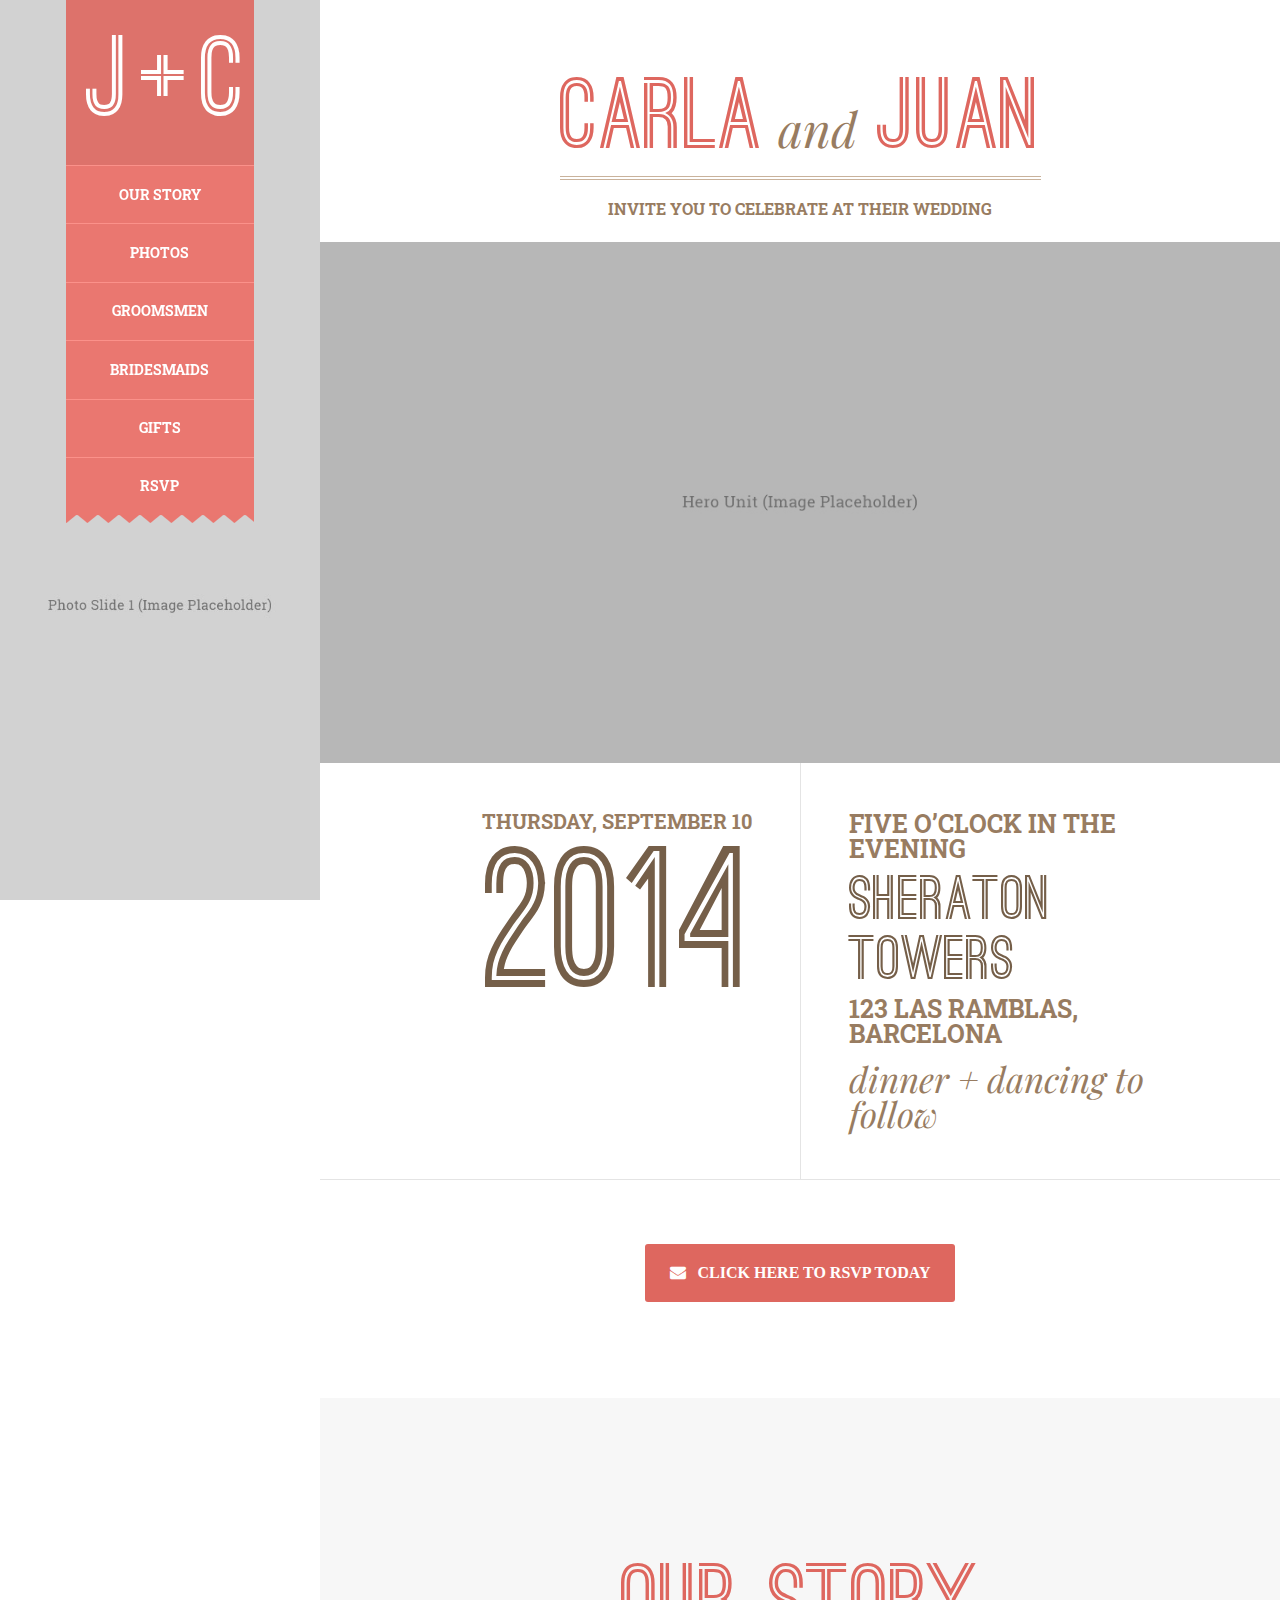
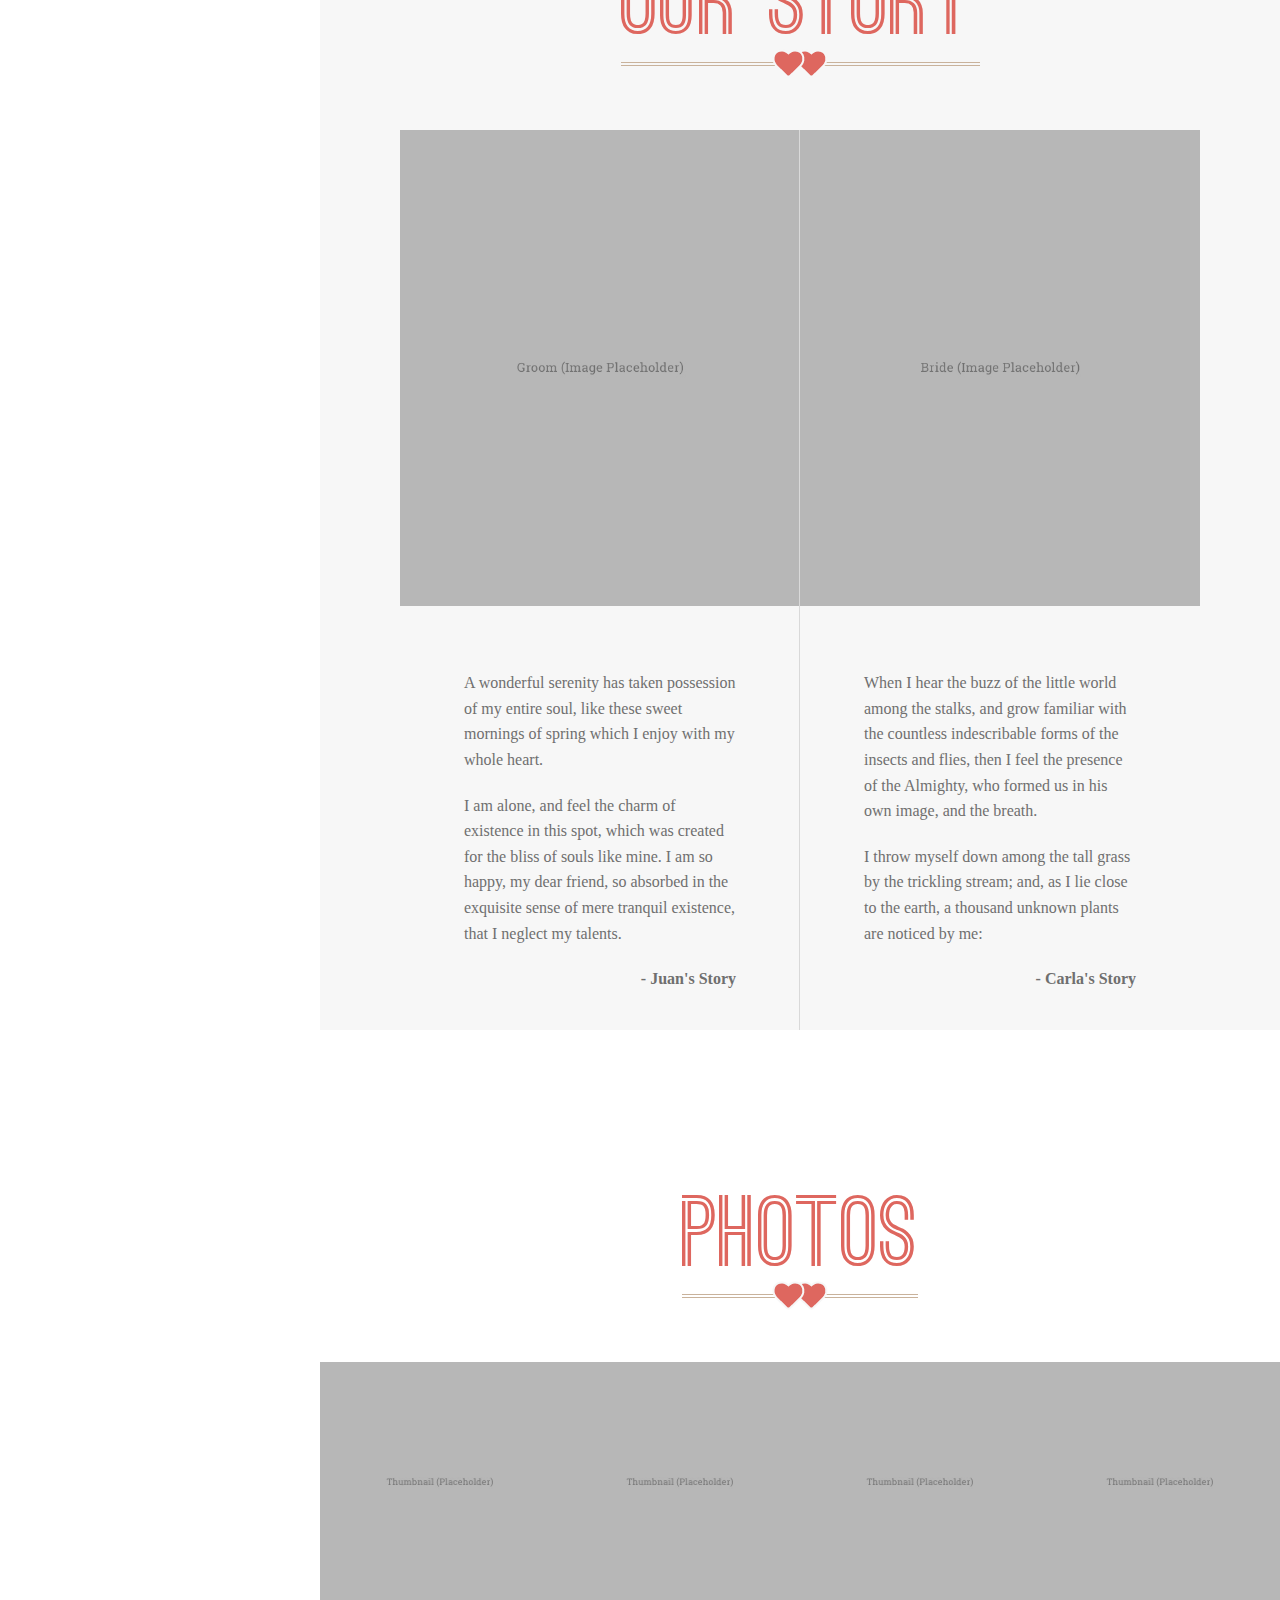
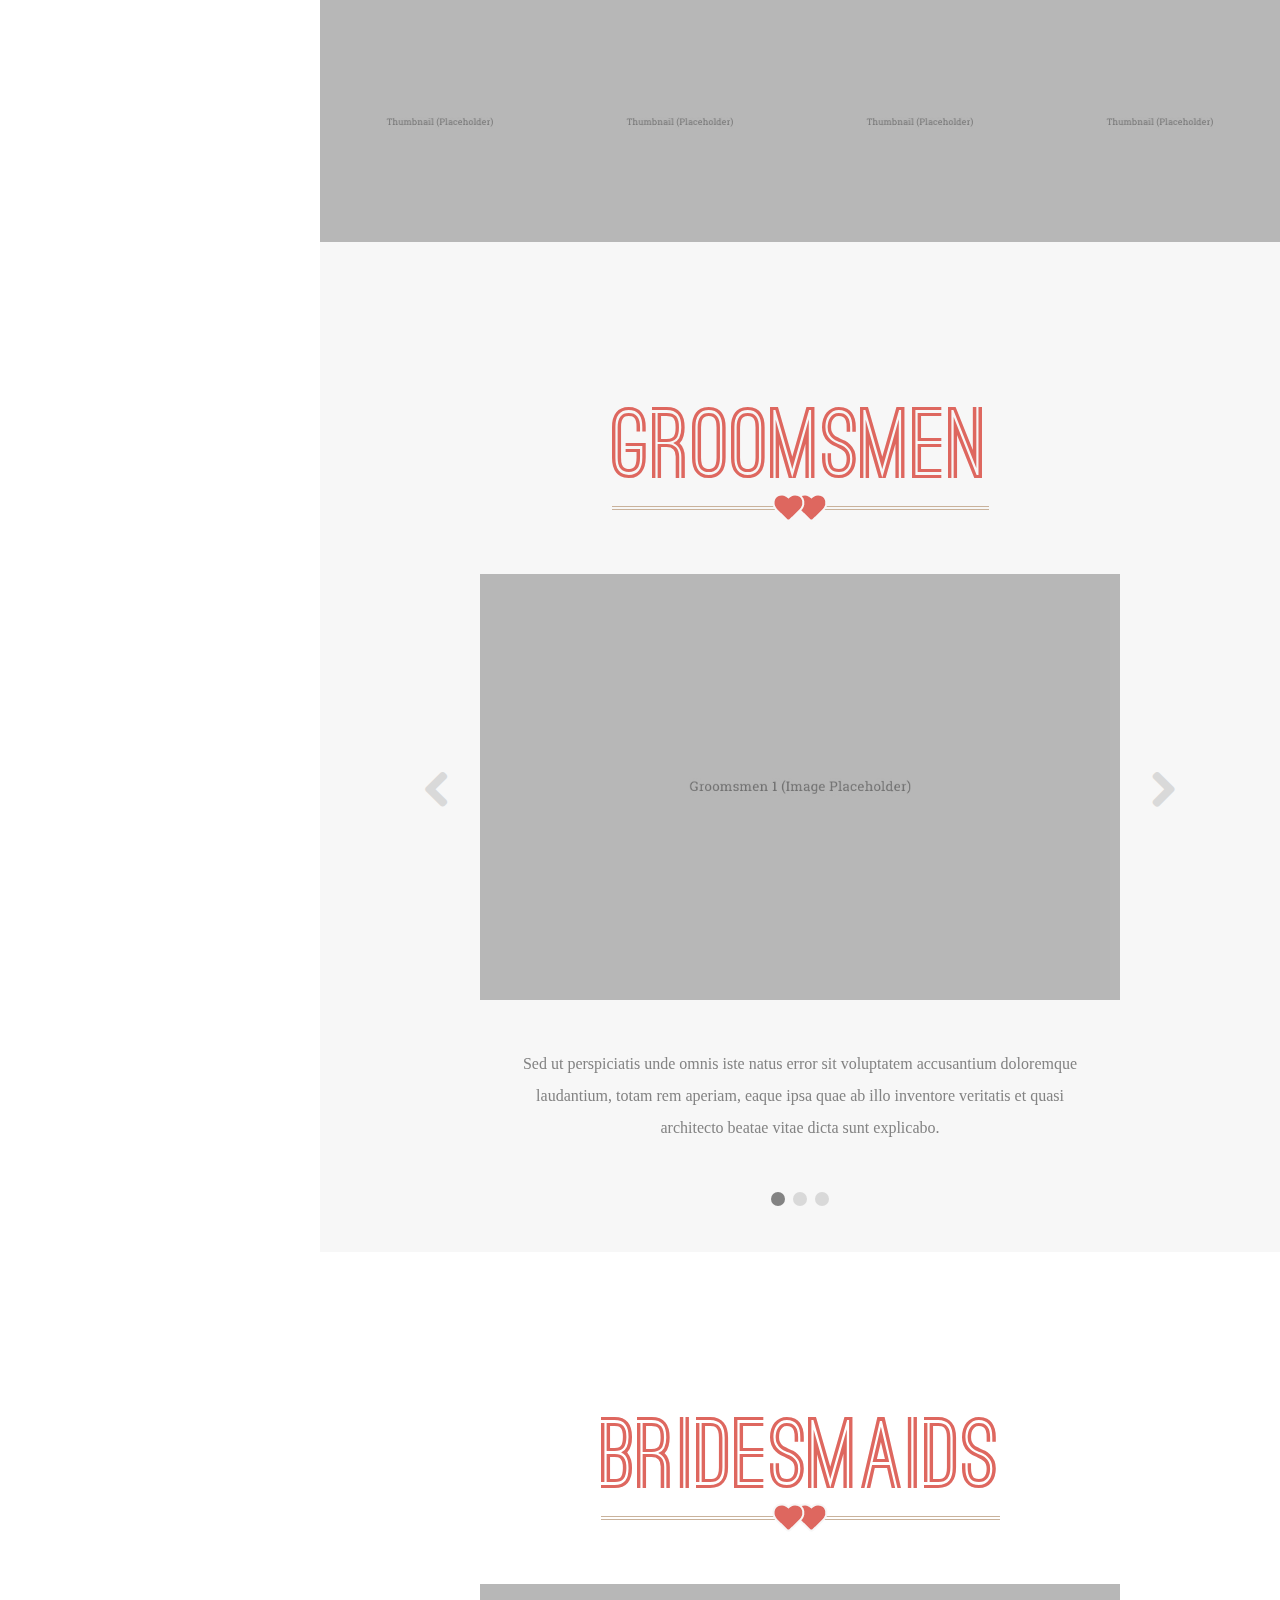
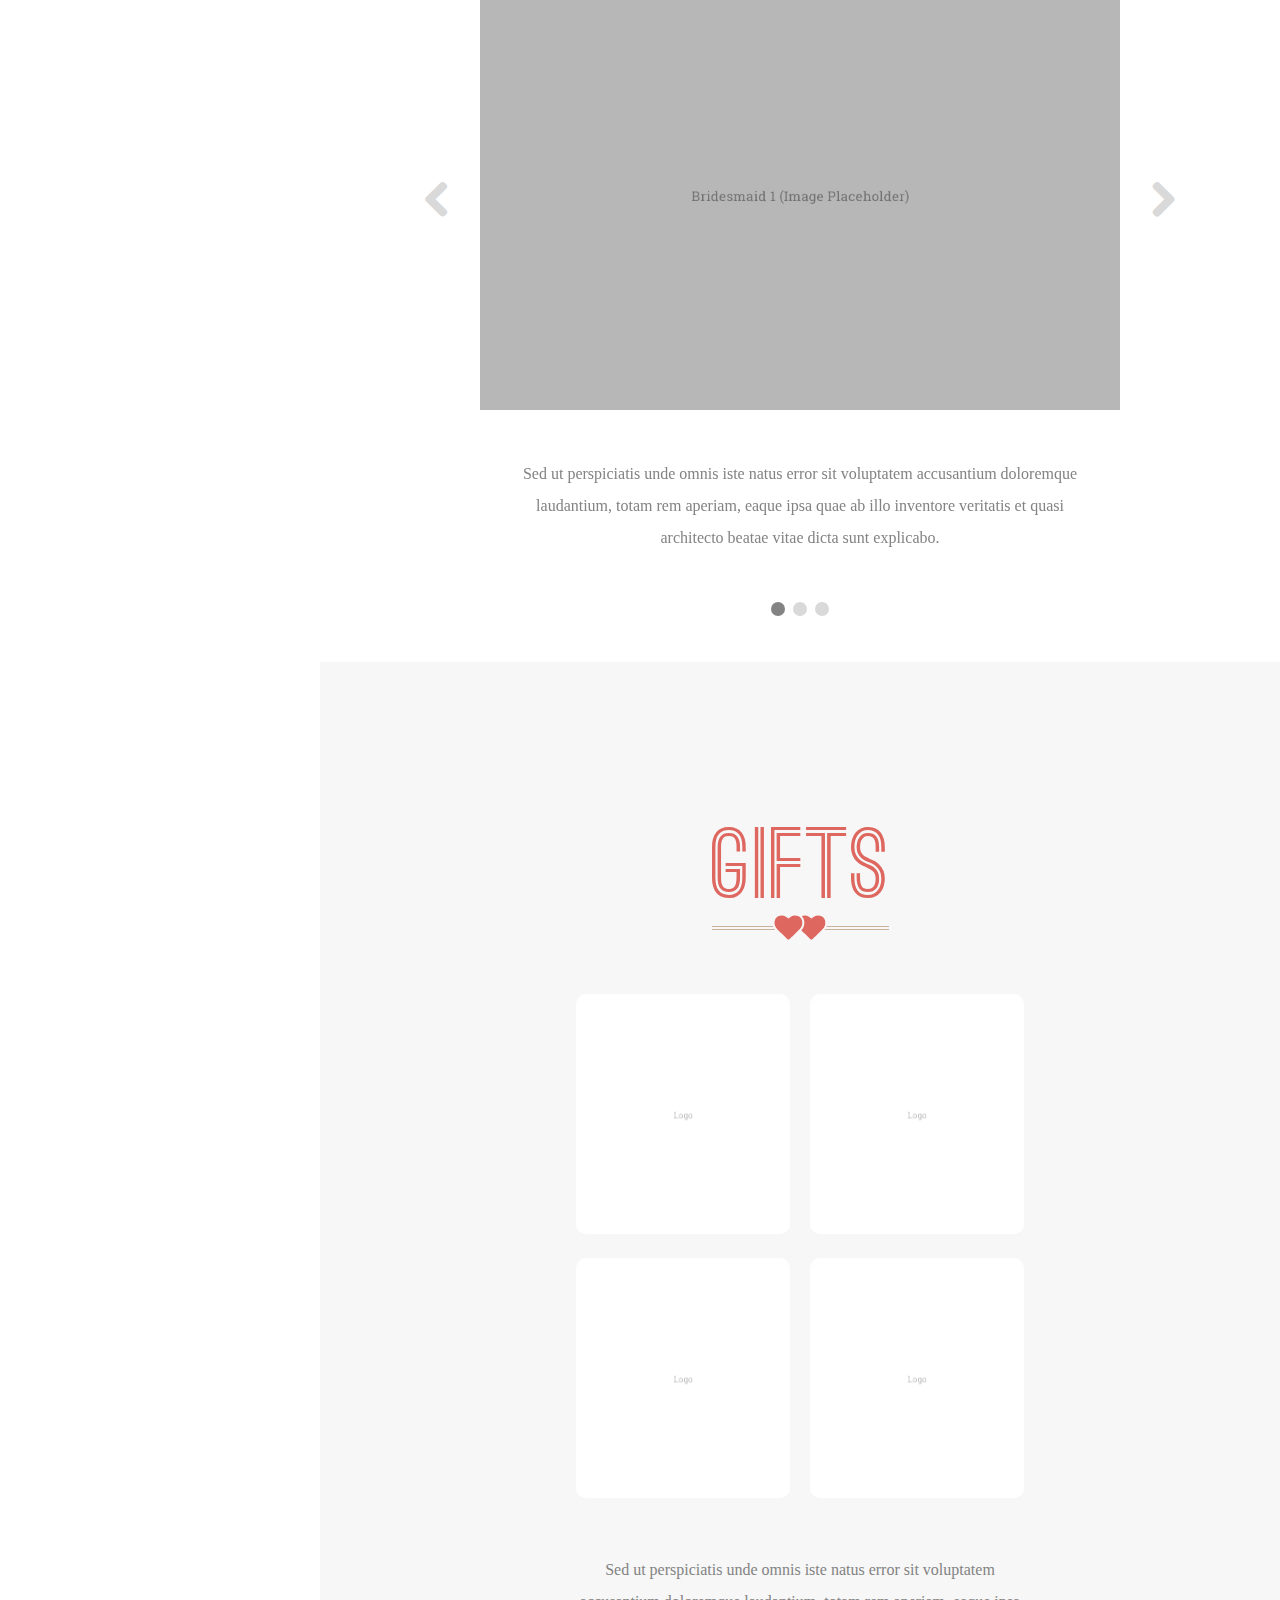
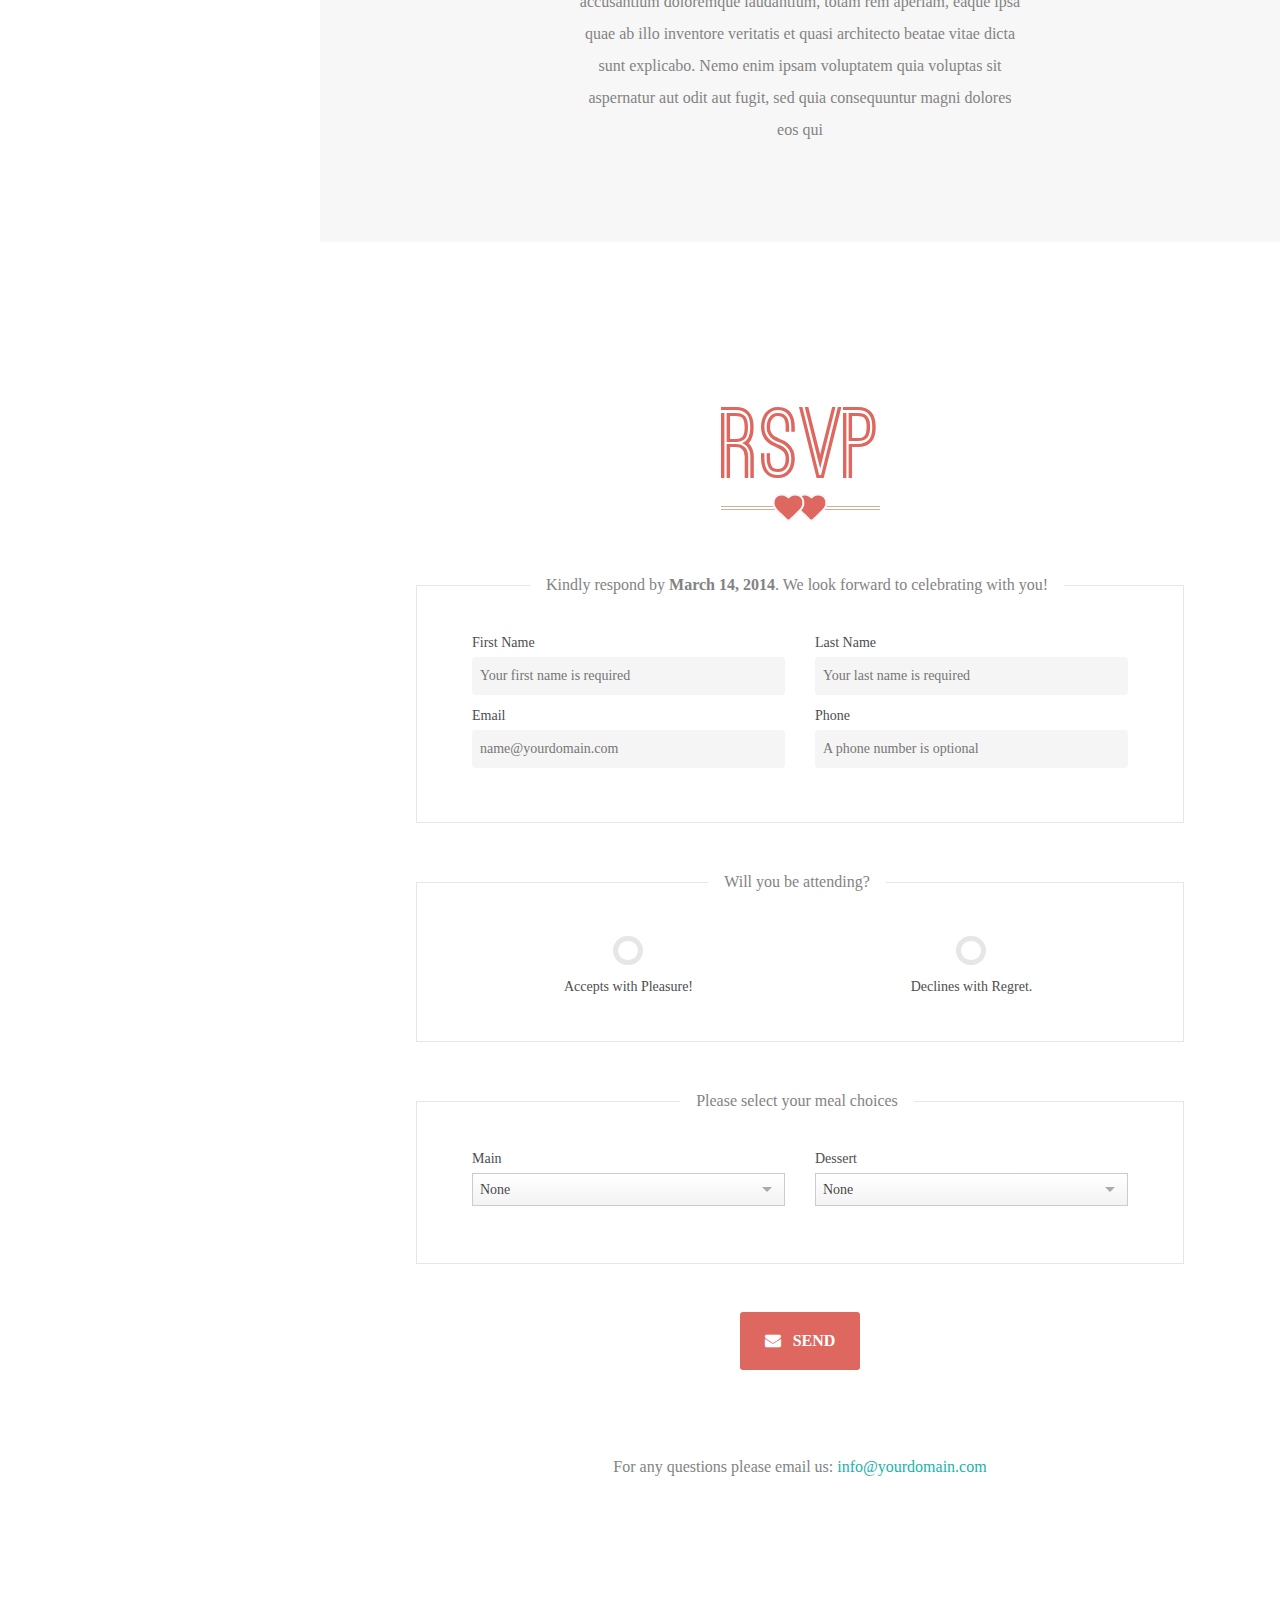
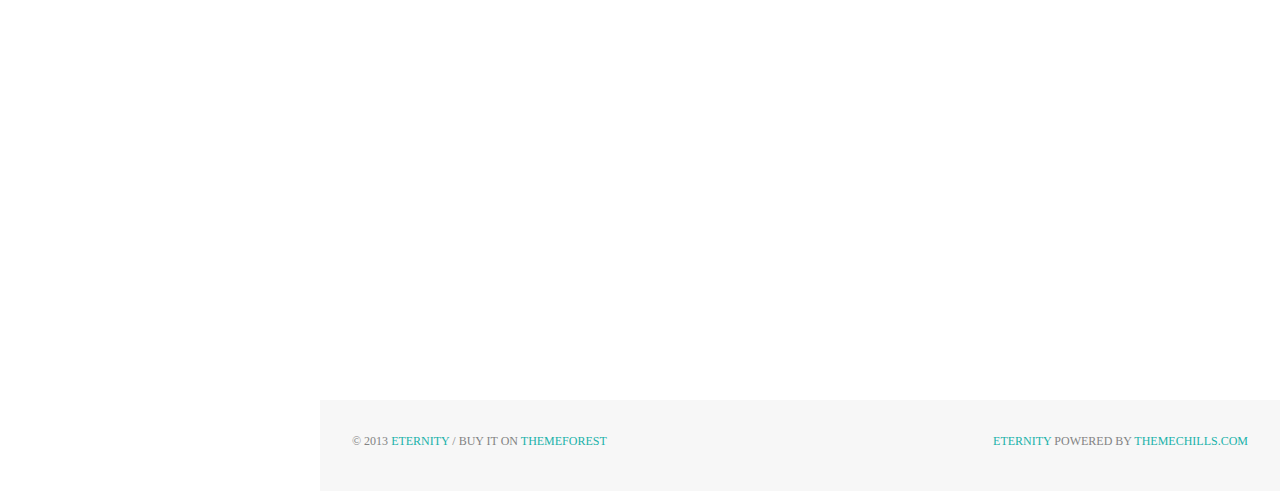
==== index.html @ 057640ac "initial commit" ====
<!DOCTYPE html>
<!--[if IE 8]><html class="no-js lt-ie9" lang="en" > <![endif]-->
<!--[if gt IE 8]><!--> <html class="no-js" lang="en" > <!--<![endif]-->

<head>
	<meta charset="utf-8" />
	<meta name="viewport" content="width=device-width, initial-scale=1.0" />
	<title>Eternity - Responsive Wedding Template</title>
	<meta name="description" content="Eternity is a responsive landing page built with the brand new, mobile first, Foundation 4 Framework." />  
	<!--[if lt IE 9]>
		<link rel="stylesheet" href="css/ie8.css" />
		<script src="js/vendor/custom.modernizr.js"></script> 
	<![endif]-->
	<link rel="stylesheet" href="http://fonts.googleapis.com/css?family=Roboto+Slab:400,700">
	<link rel="stylesheet" href="http://fonts.googleapis.com/css?family=Playfair+Display:400,400italic">
	<link rel="stylesheet" href="css/normalize.min.css" />
	<link rel="stylesheet" href="css/foundation.min.css" />  	
	<link rel="stylesheet" href="css/flexslider.css" />
	<link rel="stylesheet" href="css/style.css" />
	<link rel="stylesheet" href="css/media-queries.css" />  	
	<!-- Icons Font Are Awesome -->
	<link rel="stylesheet" href="css/font-awesome.min.css" />

	<!-- Fav and touch icons -->
	<link rel="apple-touch-icon-precomposed" sizes="144x144" href="img/apple-touch-icon-144-precomposed.png">
	<link rel="apple-touch-icon-precomposed" sizes="114x114" href="img/apple-touch-icon-114-precomposed.png">
	<link rel="apple-touch-icon-precomposed" sizes="72x72" href="img/apple-touch-icon-72-precomposed.png">
	<link rel="apple-touch-icon-precomposed" href="img/apple-touch-icon-57-precomposed.png">
	<link rel="shortcut icon" href="img/favicon.ico">
</head>
<body>

	<!-- START Navigation for mobile devices -->
	<nav class="top-bar show-for-large-down nav">
		<ul class="title-area">
			<li class="name">Navigate to...</li>
			<li class="toggle-topbar menu-icon"><a href="#"><span></span></a></li>
		</ul>

		<section class="top-bar-section">
			<ul>
				<li><a href="#section-0"><i class="fa fa-arrow-up"></i></a></li>
				<li><a href="#section-1">Our Story</a></li>
				<li><a href="#section-2">Photos</a></li>
				<li><a href="#section-3">Groomsmen</a></li>
				<li><a href="#section-4">Bridesmaids</a></li>
				<li><a href="#section-5">Gifts</a></li>
				<li><a href="#section-6">Rsvp</a></li>			
			</ul>
		</section>
	</nav><!-- END Navigation for mobile devices -->

	<div class="row collapse">
		<aside class="large-3 columns hide-for-medium-down">	
			<div class="side-nav-container nav">
				<div class="shadow"></div>	
				<h1 class="logo"><a href="#section-0">J + C</a></h1>							
				<nav class="hide-for-large-down">
					<ul class="side-nav primary-nav">
						<li><a href="#section-1">Our Story</a></li>
						<li><a href="#section-2">Photos</a></li>
						<li><a href="#section-3">Groomsmen</a></li>
						<li><a href="#section-4">Bridesmaids</a></li>
						<li><a href="#section-5">Gifts</a></li>
						<li><a href="#section-6">Rsvp</a></li>	
					</ul>
				</nav>
				<span class="ribbon"></span>
			</div><!-- END .nav-container .shadow -->					
		</aside>

		<div id="main" class="large-9 columns">
			<div id="section-0">				
				<header>				
					<h2 class="section-title">
						<span>Carla</span> <em>and</em> <span>Juan</span>
					</h2>
				</header>
				<p class="subline">Invite You to Celebrate At their Wedding</p>
				<img src="img/hero-unit.jpg" alt="Placeholder" class="hero-unit fade-in" />
				<div class="row divider date-section">
					<div class="large-6 small-12 columns">
						<div class="date-container col-1">
							<span class="day-date">Thursday, September 10</span>
							<span class="day-year accent">2014</span>
						</div>
					</div>
					<div class="large-6 small-12 columns">
						<div class="date-container col-2">
							<span class="day-time">Five O’Clock in the evening</span>
							<span class="day-location accent">Sheraton Towers</span>
							<span class="day-address">123 Las Ramblas, Barcelona</span>
							<span class="day-meta">dinner + dancing to follow</span>
						</div>
					</div>
				</div><!-- END .row -->
			</div><!-- END #section-0 -->
			
			<div class="callout">
				<a href="#section-6" class="button radius js-scroll">
					<i class="fa fa-envelope"></i> <span class="btn-label">Click here to RSVP today</span>
				</a>
			</div><!-- END .callout -->

			<div id="section-1" class="section-odd row">
				<div class="section-title-container">				
					<h2 class="section-title">Our Story</h2>
					<span class="hearts"></span>
				</div>
				<div class="small-12 large-10 large-centered columns">	 						    	    
					<div class="row">
						<div class="small-12 large-6 columns section-bride">
							<img src="img/groom.jpg" alt="Bride"/>
							<blockquote class="caption-1">
								<p>
									A wonderful serenity has taken possession of my entire soul, like these sweet mornings of spring which I enjoy with my whole heart.
								</p>
								<p>
									I am alone, and feel the charm of existence in this spot, which was created for the bliss of souls like mine. I am so happy, my dear friend, so absorbed in the exquisite sense of mere tranquil existence, that I neglect my talents.
								</p>
								<strong class="right">- Juan's Story</strong>
							</blockquote>
						</div>
						<div class="small-12 large-6 columns section-groom">
							<img src="img/bride.jpg" alt="Groom" />
							<blockquote class="caption-2">
								<p>
									When I hear the buzz of the little world among the stalks, and grow familiar with the countless indescribable forms of the insects and flies, then I feel the presence of the Almighty, who formed us in his own image, and the breath.
								</p>
								<p>
									I throw myself down among the tall grass by the trickling stream; and, as I lie close to the earth, a thousand unknown plants are noticed by me: 
								</p>
								<strong class="right">- Carla's Story</strong>
							</blockquote>
						</div>
					</div><!-- END .row -->
				</div><!-- END .small-12  -->		    
			</div><!-- END #section-1 -->

			<div id="section-2" class="row">	   			
				<div class="section-title-container">				
					<h2 class="section-title">Photos</h2>
					<span class="hearts"></span>
				</div>
				<div class="small-12 columns">
					<ul class="clearing-thumbs" data-clearing>
						<li>
							<a href="img/photo-1.jpg">
								<img src="img/photo-1.jpg" alt="Engagement" />
								<span class="overlay-label">Engagement</span>
							</a>
						</li>
						<li>
							<a href="img/photo-2.jpg">
								<img src="img/photo-2.jpg" alt="The Dress" />
								<span class="overlay-label">The Dress</span>
							</a>
						</li>
						<li>
							<a href="img/photo-3.jpg">
								<img src="img/photo-3.jpg" alt="The Ceremony" />
								<span class="overlay-label">The Ceremony</span>
							</a>
						</li>
						<li>
							<a href="img/photo-4-panoramic.jpg">
								<img src="img/photo-4.jpg" alt="Our Reception" />
								<span class="overlay-label">Our Reception</span>
							</a>
						</li>
						<li>
							<a href="img/photo-5.jpg">
								<img src="img/photo-5.jpg" alt="Cutting the Cake" />
								<span class="overlay-label">Cutting the Cake</span>
							</a>
						</li>
						<li>
							<a href="img/photo-6.jpg">
								<img src="img/photo-6.jpg" alt="Bouquet" />
								<span class="overlay-label">Bouquet</span>
							</a>
						</li>
						<li>
							<a href="img/photo-7.jpg">
								<img src="img/photo-7.jpg" alt="Beach Kiss" />
								<span class="overlay-label">Beach Kiss</span>
							</a>
						</li>
						<li>
							<a href="img/photo-8.jpg">
								<img src="img/photo-8.jpg" alt="Memories" />
								<span class="overlay-label">Memories</span>
							</a>
						</li>
					</ul>
				</div>        	
			</div><!-- END #section-2 -->

			<div id="section-3" class="section-odd">
				<div class="row">
					<div class="section-title-container">				
						<h2 class="section-title">Groomsmen</h2>
						<span class="hearts"></span>
					</div>
					<div class="small-11 small-centered large-8 large-centered columns">			
						<div class="flexslider">
							<ul class="slides">
								<li>
									<img src="img/groomsmen-1.jpg" alt="Placeholder" />
									<p class="flex-caption">
										Sed ut perspiciatis unde omnis iste natus error sit voluptatem accusantium doloremque laudantium, totam rem aperiam, eaque ipsa quae ab illo inventore veritatis et quasi architecto beatae vitae dicta sunt explicabo.
									</p>
								</li>
								<li>
									<img src="img/groomsmen-2.jpg" alt="Placeholder" />
									<p class="flex-caption">
										Sed ut perspiciatis unde omnis iste natus error sit voluptatem accusantium doloremque laudantium, totam rem aperiam, eaque ipsa quae ab illo inventore veritatis et quasi architecto beatae vitae dicta sunt explicabo.
									</p>
								</li>
								<li>
									<img src="img/groomsmen-3.jpg" alt="Placeholder" />
									<p class="flex-caption">
										Sed ut perspiciatis unde omnis iste natus error sit voluptatem accusantium doloremque laudantium, totam rem aperiam, eaque ipsa quae ab illo inventore veritatis et quasi architecto beatae vitae dicta sunt explicabo.
									</p>
								</li>
							</ul>
						</div><!-- END .flexslider -->
					</div><!-- END .small-11 -->
				</div><!-- END .row -->
			</div><!-- END #section-3 -->

			<div id="section-4">
				<div class="row">				
					<div class="section-title-container">				
						<h2 class="section-title">Bridesmaids</h2>
						<span class="hearts"></span>
					</div>
					<div class="small-11 small-centered large-8 large-centered columns">			
						<div class="flexslider">
							<ul class="slides">
								<li>
									<img src="img/bridesmaid-1.jpg" alt="Placeholder" />
									<p class="flex-caption">
										Sed ut perspiciatis unde omnis iste natus error sit voluptatem accusantium doloremque laudantium, totam rem aperiam, eaque ipsa quae ab illo inventore veritatis et quasi architecto beatae vitae dicta sunt explicabo.
									</p>
								</li>
								<li>
									<img src="img/bridesmaid-2.jpg" alt="Placeholder" />
									<p class="flex-caption">
										Sed ut perspiciatis unde omnis iste natus error sit voluptatem accusantium doloremque laudantium, totam rem aperiam, eaque ipsa quae ab illo inventore veritatis et quasi architecto beatae vitae dicta sunt explicabo.
									</p>
								</li>
								<li>
									<img src="img/bridesmaid-3.jpg" alt="Placeholder" />
									<p class="flex-caption">
										Sed ut perspiciatis unde omnis iste natus error sit voluptatem accusantium doloremque laudantium, totam rem aperiam, eaque ipsa quae ab illo inventore veritatis et quasi architecto beatae vitae dicta sunt explicabo.
									</p>
								</li>
							</ul>
						</div><!-- END .flexslider -->
					</div><!-- END .small-11 -->
				</div><!-- END .row -->					
			</div><!-- END #section-4 -->

			<div id="section-5" class="section-odd">				
				<div class="section-title-container">				
					<h2 class="section-title">Gifts</h2>
					<span class="hearts"></span>
				</div>
				<div class="small-12 large-6 large-centered columns wrapper">				
					<ul class="small-block-grid-1 large-block-grid-2 block-grid">
						<li>
							<a href="#" class="block-logo">
								<img src="img/logo-1.png" alt="Logo" />
							</a>
						</li>
						<li>
							<a href="#" class="block-logo">
								<img src="img/logo-2.png" alt="Logo" />
							</a>
						</li>					  
						<li>
							<a href="#" class="block-logo">
								<img src="img/logo-3.png" alt="Logo" />
							</a>
						</li>					  
						<li>
							<a href="#" class="block-logo">
								<img src="img/logo-4.png" alt="Logo" />
							</a>
						</li>					
					</ul>
					<p class="content-block">
						Sed ut perspiciatis unde omnis iste natus error sit voluptatem accusantium doloremque laudantium, totam rem aperiam, eaque ipsa quae ab illo inventore veritatis et quasi architecto beatae vitae dicta sunt explicabo. Nemo enim ipsam voluptatem quia voluptas sit aspernatur aut odit aut fugit, sed quia consequuntur magni dolores eos qui
					</p><!-- END .content-block -->
				</div>
			</div><!-- END #section-5 -->

			<div id="section-6" class="js-form">			    
				<div class="section-title-container">				
					<h2 class="section-title">Rsvp</h2>
					<span class="hearts"></span>
				</div>
				<div class="small-12 large-10 large-centered columns">
					<form data-abide method="POST" action="#" class="rsvp-form custom" id="js-form">			
						<fieldset class="rsvp-details">
							<!-- Displays a global alert if required fields are missing -->
							<div class="js-display"></div>
							<legend>
								Kindly respond by <strong>March 14, 2014</strong>. We look forward to celebrating with you!
							</legend>
							<div class="row">
								<div class="large-6 columns">
									<label for="firstname">First Name</label>
									<input type="text" class="input-field" id="firstname" name="firstname" value="" placeholder="Your first name is required" required>
									<small class="error">First Name is required.</small>
								</div>
								<div class="large-6 columns">
									<label for="lastname">Last Name</label>
									<input type="text" class="input-field" id="lastname" name="lastname" value="" placeholder="Your last name is required" required>
									<small class="error">Last Name is required.</small>
								</div>
							</div>
							<div class="row">
								<div class="large-6 columns">
									<label for="email">Email</label>
									<input type="email" class="input-field" id="email" name="email" value="" placeholder="name@yourdomain.com" required>
									<small class="error">Valid Email is required.</small>
								</div>
								<div class="large-6 columns">
									<label for="phone">Phone</label>
									<input type="tel" class="input-field" id="phone" name="phone" value="" placeholder="A phone number is optional">
								</div>
							</div>							
						</fieldset>
						<fieldset class="rsvp-attendance">
							<legend>Will you be attending?</legend>
							<div class="large-6 columns">
								<label for="radio1">
									<input name="radio" type="radio" id="radio1" style="display:none;" value="Accepts with Pleasure!" required>
									<span class="custom radio accept"></span>
									<span class="radio-label">Accepts with Pleasure!</span>
								</label>
							</div>
							<div class="large-6 columns">
								<label for="radio2">
									<input name="radio" type="radio" id="radio2" style="display:none;" value="Declines with Regret." required>
									<span class="custom radio decline"></span>
									<span class="radio-label">Declines with Regret.</span>
								</label>
							</div>
						</fieldset>
						<fieldset class="rsvp-meal-choice">
							<legend>
								Please select your meal choices
							</legend>
							<div class="row">
							    <div class="large-6 columns">
							      <label for="main-course">Main</label>
							      <select id="main-course" name="main-course">
							        <option selected>None</option>
							        <option>Chicken</option>
							        <option>Beef</option>
							        <option>Vegetarian</option>
							      </select>
							    </div>
							    <div class="large-6 columns">
							      <label for="dessert">Dessert</label>
							      <select id="dessert" name="dessert">
							        <option selected>None</option>
							        <option>Chocolate Cake</option>
							        <option>Lemon Cheesecake</option>
							        <option>Key Lime Pie</option>
							      </select>
							    </div>
						    </div>				
						</fieldset>		
						<button type="submit" class="button radius" id="js-submit-btn">
							<i class="fa fa-envelope"></i> 
							<span class="btn-label">Send</span>
						</button>
					</form>
					<p>
						For any questions please email us:
						<a href="mailto:info@yourdomain.com" title="E-mail Us">
							info@yourdomain.com
						</a>
					</p>
				</div><!-- END .large-8 -->
				<div id="map-canvas" style="width:100%; height:500px;"></div>	
			</div><!-- END .row -->
			<footer class="section-odd"> 
				<p class="copyright small-12 large-6 columns">
					© 2013 <a href="http://demo.themechills.com/eternity">Eternity </a> / Buy it on 
					<a href="http://themeforest.net/user/nimbleo/portfolio?ref=nimbleo">ThemeForest</a>
				</p>
				<p class="credit small-12 large-6 columns">
					<a href="http://demo.themechills.com/eternity">Eternity</a> powered by 
					<a href="http://themechills.com/">ThemeChills.com</a></p>
				</footer><!--END footer-->	
			</div><!--END main-->
		</div><!--END .row-->

		<script src="js/vendor/jquery.min.js"></script>
		<script src="https://maps.googleapis.com/maps/api/js?v=3.exp&sensor=false"></script>
		<script src="js/foundation.min.js"></script>
		<script src="js/foundation/foundation.abide.js"></script>
		<script src="js/vendor/jquery.backstretch.min.js"></script>
		<script src="js/vendor/jquery.scrollTo-1.4.3-min.js"></script>
		<script src="js/vendor/jquery.nav.min.js"></script>
		<script src="js/vendor/jquery.flexslider.js"></script>
		<script src="js/custom.js"></script>

		<script>
			$(document).foundation();
		</script>
		
	</body>
</html>
---- css/ie8.css ----
/* Fixing Up Good Ol'IE ---------------------- */

/*==== The Sidebar Elements ====*/

.lt-ie9 .logo {
	margin: 0;
	padding: 0;
}
.lt-ie9 aside {
	width: 20%;
	position: fixed!important;
	left:0;
	top:0;
	height: 100%;
	display: block!important;
}
.lt-ie9 aside nav {
	display: block!important;
}
.lt-ie9 .bg-cover { 
   background:transparent;
   filter:progid:DXImageTransform.Microsoft.gradient(startColorstr=#80000000,endColorstr=#80000000); 
   zoom: 1;
   height: 100%;
}

/*==== Primary Content Area ====*/

.lt-ie9 #main {
	width: 80%;
	float:right;
}
.lt-ie9 .carousel li {
	margin-bottom:1em;
	margin-right:1em;
} 
.lt-ie9 .top-bar {
	display: none!important;
}
.lt-ie9 .section-bride,
.lt-ie9 .section-groom {
	width:50%;
}
.lt-ie9 .carousel li {
	width:25%;
	padding: 0;
	margin: 0;
}
.lt-ie9 .overlay-label {
	background:transparent;
    filter:progid:DXImageTransform.Microsoft.gradient(startColorstr=#50990000,endColorstr=#50990000); 
    zoom: 1;
}
.lt-ie9 .flexslider, 
.lt-ie9 .content-block {
	width: 60%;
	margin: 0 auto;
}
.lt-ie9 .flex-control-nav {
	display: none;
}
.large-block-grid-2 > li {
	padding: 0 10px 10px;	
}
.lt-ie9 .content-block {
	margin:4em auto 6em;
}
.block-grid {
	width: 800px;
	margin: 0 auto;
	overflow: hidden;
}
.block-grid li {
	list-style: none;
	float:left;
	width: 370px;
	padding: 0;
	margin: 0 10px;
	text-align: center;
}
.block-grid .block-logo {
	text-align: center;
	width: 100%!important;
	display: block;
	float: left;
	vertical-align: text-top;	
}

/*==== Form ====*/

.rsvp-form {
	width: 60%;
	margin: 0 auto!important;
}
.lt-ie9 legend {
	margin-bottom: 2em;
}
---- css/style.css ----
/*------------------------------------------------------------------------------------

	Theme Name: Eternity
	Theme URI: http://demo.themechills.com/eternity
	Description: A beautiful landing page template for all wedding occasions.
	Author: ThemeChills
	Author URI: http://www.themechills.com

--------------------------------------------------------------------------------------

	1.	Overrides
	2.	Main Content Styles
	3.	Sidebar Styles
	4.	Forms - Base Styles
	5.	Image Gallery
	6.	Footer Styles
	7.	Helpers

------------------------------------------------------------------------------------*/

@font-face {
    font-family: 'ostrich_sansbold';
    src: url('../fonts/ostrich-bold-webfont.eot');
    src: url('../fonts/ostrich-bold-webfont.eot?#iefix') format('embedded-opentype'),
         url('../fonts/ostrich-bold-webfont.woff') format('woff'),
         url('../fonts/ostrich-bold-webfont.ttf') format('truetype'),
         url('../fonts/ostrich-bold-webfont.svg#ostrich_sansbold') format('svg');
    font-weight: normal;
    font-style: normal;

}

@font-face {
	font-family: 'Dancing Script', cursive;
	font-weight: normal
}

@font-face {
	font-family: 'Pacifico', cursive;
	font-weight: normal
}

@font-face {
	font-family: 'Merriweather', serif;
	font-weight: normal
}

@font-face {
	font-family: 'Volkhov', serif;
	font-weight: normal
}


/*-----------------------------------------------------------------------------------*/
/*	1.	Overrides
/*-----------------------------------------------------------------------------------*/

body {
	color:#838383;
	font-family:'Dancing+Script', serif;
	text-align: center;
}
a {
	color:#20B2AA;
	-webkit-transition: all 300ms ease-out;
	-moz-transition: all 300ms ease-out;
	transition: all 300ms ease-out;
}
a:hover {
	color:#ec6d65;
}
img {
	width: 100%;
	height: auto;
}

/*==== Headings ====*/

h1,
h2,
h3,
h4,
h5,
h6 {	
	color:#de675f;
	font-family: 'ostrich_sansbold','Helvetica Neue', Helvetica, sans-serif;
	font-weight: normal;
	line-height: 1.5;
}

/*==== The Grid ====*/

.row,
.row .row {
	height: 100%;
	max-width: 100%;
	margin:0;
}

/*-----------------------------------------------------------------------------------*/
/*	2.	Main Content Styles
/*-----------------------------------------------------------------------------------*/

header {
	margin-top: 0.5em;
}
blockquote {
	border-left: none;
	padding: 4em 2em;	
	margin-bottom: 0;
	text-align: left;
}
blockquote:before {
	content: "";
	position: absolute;
	height: 100%;
	top: 0;
	right: 0;
	width: 1px;
	background:#d9d9d9;
}
blockquote.caption-2:before {
	background:none
}
.subline {
	padding: 1em 0.5em 0;
}
.section-title-container {	
	text-align: center;
	margin: 6em 0 2em;
}
.section-title {	
	border-bottom: 4px double #c9b29b;
	display: inline-block;
	text-align: center;
	font-size: 4em;
	line-height: 1.2;
	margin: 0;
	width: 100%;
}
.section-title em {
	color:#987c61;
	font-family: 'Playfair Display', serif;
	font-size: 0.5em;
}
.hearts {
	background:url(../img/icon-hearts.png) no-repeat center bottom;	
	display: block;
	height: 2em;
	position: relative;
	z-index: 4;
	bottom: 20px;
}
.divider {
	border-bottom:1px solid #e4e4e4;
}

/*==== Date Block ====*/

.date-container {
	padding: 1.5em;
}
.date-container.col-1 {
	border-bottom:1px solid #e4e4e4;
}
.date-container .day-date,
.date-container .day-time,
.date-container .day-address {
	font-size: 1em;
}
.date-container span {
	display:block;
}
.date-container .date {
	font-family: 'Roboto Slab', serif;
}
.date-container .accent {
	color:#755f49;
	font-family: 'ostrich_sansbold','Helvetica Neue', Helvetica, sans-serif;
	font-weight: normal;
}
.date-container .day-location {
	font-size: 3.750em;
	margin: 10px 0 5px;
}
.date-container .day-year {
	font-size: 12em;
}
.date-container, .subline, .side-nav {
	color: #987c61;
	font-family: 'Roboto Slab', serif;
	font-weight:bold;	
	text-transform: uppercase;	
}
.date-container .day-meta {
	font-family: 'Playfair Display', serif;
	font-style: italic;
	text-transform: lowercase;
	font-weight: normal;
	font-size: 1.45em;
	margin-top: 15px;
}

/*==== Callout ====*/

.callout {
	clear:both;
	text-align: center;
	margin: 4em 0 6em;
}
.callout .button {
	margin-bottom: 0;
}

/*==== Sections ====*/

div[id*="section-"] {
	overflow: hidden;
	text-align: center;
}
.section-odd {
	background:#f7f7f7;
}
.btn-label {
	margin-left: 0.5em;
}

/*==== Block Grid ====*/

.block-grid li {
	margin-bottom: 0.88em;
}
.block-grid .block-logo {
	background-color: #FFF;
	border-radius: 10px;
	display: table-cell;
	height: 10em;
	text-align: center;
	padding: 4em;
	vertical-align: middle;
	width: 50%;	
}
.block-logo:hover {
	background-color: #FFF;
	cursor: pointer;
}
.block-logo img {
	opacity: .5;
	-webkit-filter: grayscale(1);
	-webkit-transition: all .6s ease; /* Fade to color for Chrome and Safari */
    -webkit-backface-visibility: hidden; /* Fix for transition flickering */
}
.block-logo:hover img {
	opacity: 1;
	-webkit-filter: grayscale(0)
}
.visible-img img {
	width: auto;
}

/*==== Content Block ====*/

.content-block {
	margin: 2em 0 6em;
	line-height: 2em;
}

/*-----------------------------------------------------------------------------------*/
/*	3.	Sidebar Styles
/*-----------------------------------------------------------------------------------*/

aside {
	width: 100%;
	height: 30em;
	top: 0;
	right: 0;
	bottom: auto;
	position: relative!important;
	z-index: 997;
}
aside .postfix.button {
	line-height:0.125em;
	padding:1.43em 0;
}
.side-nav {
	background-color:#ec6d65; /* fallback */
	background: rgba(236, 109, 101, 0.9); 
	margin: 0;
	padding:0;
}
.side-nav li { 
	margin:0;
}
.side-nav li a {
	color:#fff;
	border-top: 1px solid #fb918a;
	display: block;
	padding: 1.25em;
}
.side-nav li.active a,
.side-nav li a:hover {	
	background-color:#fff;
	color:#de675f;
}
.side-nav-container {
	margin: 0 auto;
	width: 59%;
}
.shadow {	
	-webkit-box-shadow: 0 0 1.5em #6e6e6e;
	   -moz-box-shadow: 0 0 1.5em #6e6e6e;
			box-shadow: 0 0 1.5em #6e6e6e;
}
.logo {		
	margin:5em auto;
}
.logo a {
	background-color: #de675f; /* fallback */
	background-color: rgba( 222, 103, 95, 0.9);
	color:#fff;
	display: block;
	font-size: 2.5em;
	letter-spacing: -12px;
	border-radius: 30px;
}
.ribbon {
	background:none;
	display: block;
	height: 8px;
	opacity: 0.9;
}

/* Global Buttons */

button, .button {
	background-color: #de675f;
	border-color: transparent;
	-webkit-box-shadow: none;
		    box-shadow: none;
	text-transform: uppercase;
	padding: 1.250em 1.5em;
}
button:hover, 
button:focus, 
.button:hover, 
.button:focus {
	background-color:#ec6d65;
}

/* High Quality/Definition Images */

.hd {
	margin-bottom: 1em;
}

/*-----------------------------------------------------------------------------------*/
/*	4.	Forms - Base Styles
/*-----------------------------------------------------------------------------------*/

input[type="text"],
input[type="password"],
input[type="date"],
input[type="datetime"],
input[type="datetime-local"],
input[type="month"],
input[type="week"],
input[type="email"],
input[type="number"],
input[type="search"],
input[type="tel"],
input[type="time"],
input[type="url"],
textarea {
	background-color: #F5F5F6;
	border: 1px solid #F5F5F6;
	border-radius: 3px; 
	height: 38px;
	color: #818b92;
	-webkit-font-smoothing: antialiased;
	-webkit-appearance: none;
	-webkit-box-shadow: none;
			box-shadow: none;
	-webkit-transition: .25s ease-in;
	   -moz-transition: .25s ease-in;
		    transition: .25s ease-in;
}
input[type="text"]:focus, 
input[type="password"]:focus, 
input[type="date"]:focus, 
input[type="datetime"]:focus, 
input[type="datetime-local"]:focus, 
input[type="month"]:focus, 
input[type="week"]:focus, 
input[type="email"]:focus, 
input[type="number"]:focus, 
input[type="search"]:focus, 
input[type="tel"]:focus, 
input[type="time"]:focus, 
input[type="url"]:focus, 
textarea:focus {
	background-color: #FFF;
	border:1px solid #de675f;
	-webkit-box-shadow: none;
	   -moz-box-shadow: none;
		    box-shadow: none;
} 

label {
	text-align: left;
	margin-bottom: 0.5em;
}

/*==== RSVP ====*/

.rsvp-form {
	margin:2em 0 4em;
}
.rsvp-form fieldset {
	border-color:#e6e6e6;
	padding: 2em 0.5em;
	margin: 1em 1em 3em;
}
.rsvp-form legend {
	font-weight: normal;
	padding: 0 1em;
	line-height: 1.4;
}
.rsvp-form div[class*="large-"] {
	padding-left:0.9375em!important;
	padding-right:0.9375em!important;
}
.rsvp-attendance label {
	text-align:center;
	display: inline-block;
}
.rsvp-attendance .radio-label {
	display: block;
	margin-top: 1em;
}

form.custom .radio {
	border: solid 5px #e6e6e6;
	height: 29px;
	width: 30px;
}
form.custom .custom.radio.checked:before {
	top: 4px;
	left: 5px;
	background-color: #e6e6e6;
	width: 10px;
	height: 10px;
}
form.custom .dropdown {
	text-align: left;
}

/*==== Error Handling ====*/

[data-abide] .error small.error, 
[data-abide] span.error, 
[data-abide] small.error {
	display: block;
	padding: 0.875em 0.25em;
	margin-top: 1em;
	margin-bottom: 1em;
	font-size: 0.75em;
	font-weight: normal;
	background: #c60f13;
	color: white; 
}
[data-abide] span.error, 
[data-abide] small.error {
	display: none; 
}
span.error, small.error {
	display: block;
	padding: 0.375em 0.25em;
	margin-top: 0;
	margin-bottom: 1em;
	font-size: 0.75em;
	font-weight: bold;
	background: #c60f13;
	color: white; 
}
.error input,
.error textarea,
.error select {
	border-color: #c60f13;
	background-color: rgba(198, 15, 19, 0.1);
	margin-bottom: 0; 
}
.error input:focus,
.error textarea:focus,
.error select:focus {
  	background: #fafafa;
  	border-color: #999999; 
}
.error label,
.error label.error {
  	color: #c60f13; 
}
.error > small,
.error small.error {
	display: block;
	padding: 0.375em 0.25em;
	margin-top: 0;
	margin-bottom: 1em;
	font-size: 0.75em;
	font-weight: bold;
	background: #c60f13;
	color: white; 
}
.error span.error-message {
	display: block; 
}
input.error,
textarea.error {
	border-color: #c60f13;
	background-color: rgba(198, 15, 19, 0.1);
	margin-bottom: 0; 
}
input.error:focus,
textarea.error:focus {
	background: #fafafa;
	border-color: #999999; 
}
.error select {
  	border-color: #c60f13;
  	background-color: rgba(198, 15, 19, 0.1); 
}
.error select:focus {
	background: #fafafa;
	border-color: #999999; 
}
label.error {
	color: #c60f13; 
}

/*==== Notification Panel ====*/

.message-panel {
	background-color: #ffffe0;
	border-color: #e6db55;
	padding: 1em;
	font-size: 0.850em;
	margin: 0 0 2em;
}


/*-----------------------------------------------------------------------------------*/
/*	5.	Image Gallery
/*-----------------------------------------------------------------------------------*/

.carousel li {
	position: relative;
	margin: 0;
	max-width:100%;
	width: 100%;
}
.carousel img {
	max-width: 100%;
	height: auto;
}
.overlay-label {
	background-color: rgba( 222, 103, 95, 0.7);
	display: inline;
	left: 0px;
	text-transform: uppercase;
	font-weight: 300;
	letter-spacing: 3px;
	opacity: 0;
	margin: 0px;	
	position: absolute;
	top: 0px;
	width: 100%;
	height: 100%;
	text-align: center;
	padding-top: 45%;
	color: white;
	font-size: 15px;
	-webkit-transition: all .4s;
	   -moz-transition: all .4s;
	        transition: all .4s;

}
.overlay-label:hover {
	opacity: 1;
}

/* Navigation */

.top-bar {
	position: relative;
	top: 0;
	width: 100%;
	z-index: 997;
	text-align: left;
}
.top-bar .name {
	color:#fff;
	font-weight: bold;
	line-height: 3em;
	padding-left: 1em;
	margin-right: 1em;
}
.top-bar-section ul li {
	border-bottom: 1px dotted #222222;
}
.top-bar-section ul li > a {
	background: #111111;
	font-weight: normal;
}
.top-bar-section ul li:first-child {
	display: none;
}

/*-----------------------------------------------------------------------------------*/
/*	6.	Footer Styles
/*-----------------------------------------------------------------------------------*/

footer {
	overflow: hidden;	
	text-transform: uppercase;
	text-align: center;
	padding: 2em;
}
footer p {
	font-size: 0.750em;
	margin-bottom: 0;
}
footer a {
}
.copyright {
	margin-bottom: 0.650em;
}

/*-----------------------------------------------------------------------------------*/
/*	7.	Helpers
/*-----------------------------------------------------------------------------------*/

.wrapper {
	padding: 0 1em!important;
}
.sep {
	margin: 3em 0 2em;
}
.preloader {
	background:url(../img/status.gif) no-repeat center center; 
	min-height:400px;
}
---- css/media-queries.css ----
/*------------------------------------------------------------------------------------

	Theme Name: Eternity
	Theme URI: http://demo.themechills.com/eternity
	Description: A beautiful landing page template for all wedding occasions.
	Author: ThemeChills
	Author URI: http://www.themechills.com

--------------------------------------------------------------------------------------

	1. Screens that are at least 768px
	2. Screens that are at least 940px
	3. Screens that are at least 1280px
	4. iPads (landscape)
	5. iPads (portrait)
	6. Retina Image Support

-------------------------------------------------------------------------------------*/

/*-----------------------------------------------------------------------------------*/
/*	1. Styles for screens that are at least 768px; */
/*-----------------------------------------------------------------------------------*/

@media only screen and (min-width: 48em) {

	blockquote {
		padding: 4em;
	}

	/*==== The Logo ====*/

	.logo {		
		margin:1em auto 0;
	}
	.logo a {
		border-radius: 0;
	}
	.ribbon {
		background:url(../img/ribbon.png) bottom left repeat-x;		
	}

	/*==== The Grid ====*/

	.large-3,
	.large-9 {
		width:100%;
	}
	.row .large-offset-1 {
		margin-left: 0;
	}
	.clearing-assembled .clearing-container .carousel {
		height:185px;
	}
	.clearing-assembled .clearing-container .carousel > ul li {
		margin-right: 5px;
		width: 185px;
	}
	.section-title {	
		font-size: 6em;			
		width: auto;	
	}
	.section-title em {
		display: inline;
	}
	.section-title span:first-child {
		margin-right: -15px;	
	}
	.section-title span:last-child {
		margin-left: -10px;	
	}	
	.block-grid .block-logo {
		height: 15em;
		text-align: center;
		padding: 4em;
		width: 50%;	
	}

	/*==== Carousel +  Flexslider ====*/

	.carousel li {
		width: 25%;
	}

	/*==== Form ====*/

	.rsvp-form fieldset {
		padding: 2.5em;	
	}

	/*==== Date Block ====*/

	.date-container {
		padding: 3em;
		text-align: left;
	}
	.date-container.col-1 {			
		border-bottom: none;
		text-align: right;
		padding-bottom: 0;
	}
	.date-container.col-2 {
		border-left: 1px solid #e4e4e4;
	} 
	.date-container .day-date {
		font-size: 1.250em;		
	}
	.date-container .day-time, 
	.date-container .day-address {
		font-size: 1.563em;
	}
	.date-container .day-meta {
		font-size: 2.188em;
	}

	/*==== Footer ====*/

	footer {
		text-align: left;
	}
	footer .credit {
		text-align: right;
	}	

}

/*-----------------------------------------------------------------------------------*/
/*	2. Styles for screens that are at least 940px; */
/*-----------------------------------------------------------------------------------*/

@media only screen and (min-width: 58.75em) {

	.top-bar-section ul {
		position: absolute;
		right: 0;
	}
	.top-bar-section ul li {
		border: none;
	}

}

/*-----------------------------------------------------------------------------------*/
/*	3. Styles for screens that are at least 1280px; */
/*-----------------------------------------------------------------------------------*/

@media only screen and (min-width: 80em) {

	/*==== The Logo ====*/

	.logo {		
		margin:auto;
	}

	/*==== Visibility ====*/

	.hide-for-large, 
	.hide-for-large-down {
		display: inherit !important;
	}

	/*==== The Grid ====*/

	.large-3 {
		width: 25%;
	}
	.large-9 {
		width: 75%;
	}
	.row .large-offset-1 {
		margin-left: 8.33333%;
	}
	.section-title {
		margin-top: 0.550em;
	}

	/*==== The Sidebar ====*/
	
	aside {
		height: 100%;
		position: fixed!important;
		float: left;
		display: block;
		left: 0;
		z-index: 10;	
	}
	#main > .row {
		padding-top: 0;
	}
	.top-bar {
		display: none!important;
	}
}

/*-----------------------------------------------------------------------------------*/
/*	4. Styles for iPads (landscape) */
/*-----------------------------------------------------------------------------------*/

@media only screen and (min-device-width : 768px) and (max-device-width : 1024px) and (orientation : landscape) {
	
	/*==== The Top Bar ====*/

	.top-bar {
		overflow: hidden;
		position: fixed;
	}
	.top-bar-section ul {
		float: right;
	}
	.top-bar-section ul li {
		border-bottom: none;
	}

	/*==== The Header ====*/
	
	header {
		margin-top: 4em;
	}

	/*==== Gifts Grid ====*/
	
	#section-5 .large-6 {
		width: 66.66667%;
	}

}

/*-----------------------------------------------------------------------------------*/
/*	5. Styles for iPads (portrait) */
/*-----------------------------------------------------------------------------------*/

@media only screen and (min-device-width : 768px) and (max-device-width : 1024px) and (orientation : portrait) {
	
	blockquote {
		padding: 2em 2em 4em;
	}

	/*==== Date Block ====*/

	.date-container {
		padding:3em;
	} 
	.date-section > .large-6 {
		width: 100%;
	}
	.date-container,
	.date-container.col-1 {
		text-align: center;
	}
	.date-container.col-1 {
		border-bottom: 1px solid #e4e4e4;
		padding-bottom: 1em;
	}

	/*==== Gifts Grid ====*/
	
	#section-5 .large-6 {
		width: 83.33333%;
	}

}

/*-----------------------------------------------------------------------------------*/
/*	6. Retina Image Support */
/*-----------------------------------------------------------------------------------*/

@media (-webkit-min-device-pixel-ratio: 2), (min-resolution: 192dpi) {
     
    .hearts {
		background: url(../img/icon-hearts@2x.png) no-repeat center bottom;
		background-size: 56px 29px;
    }

}
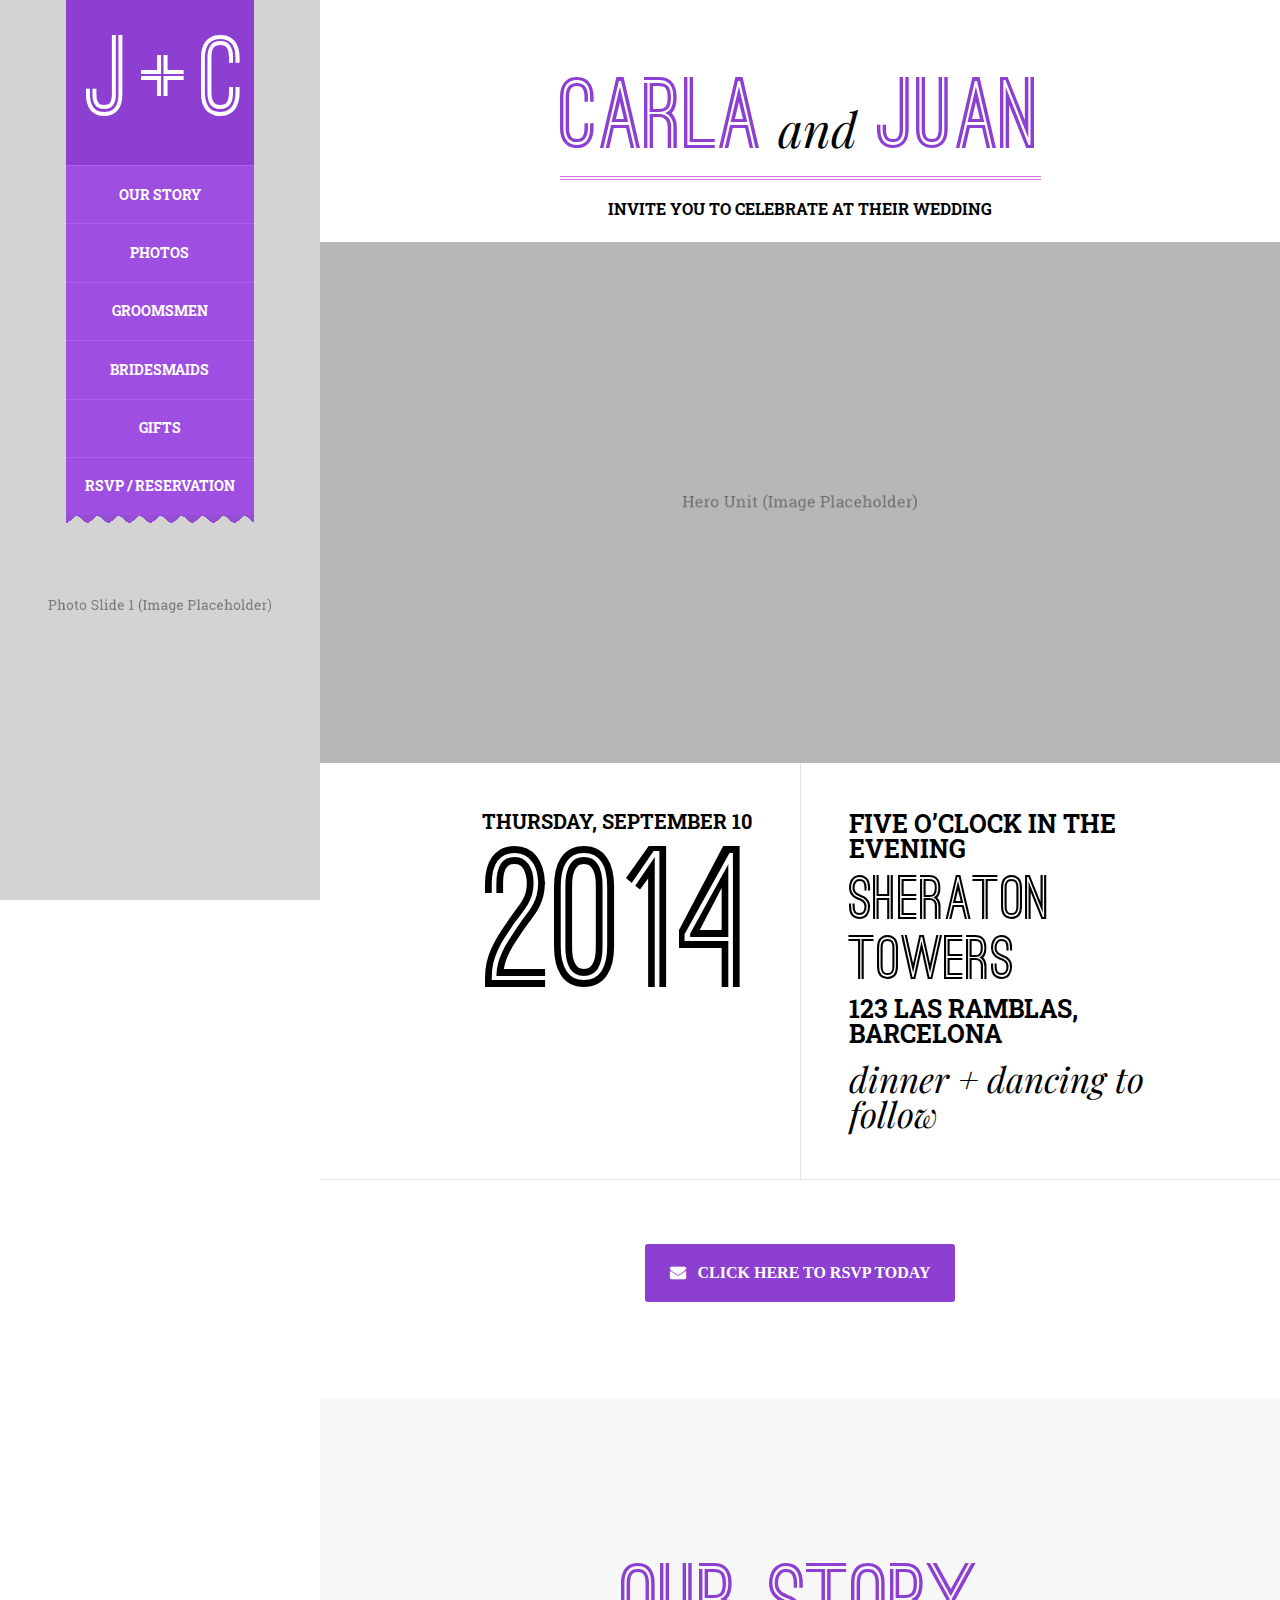
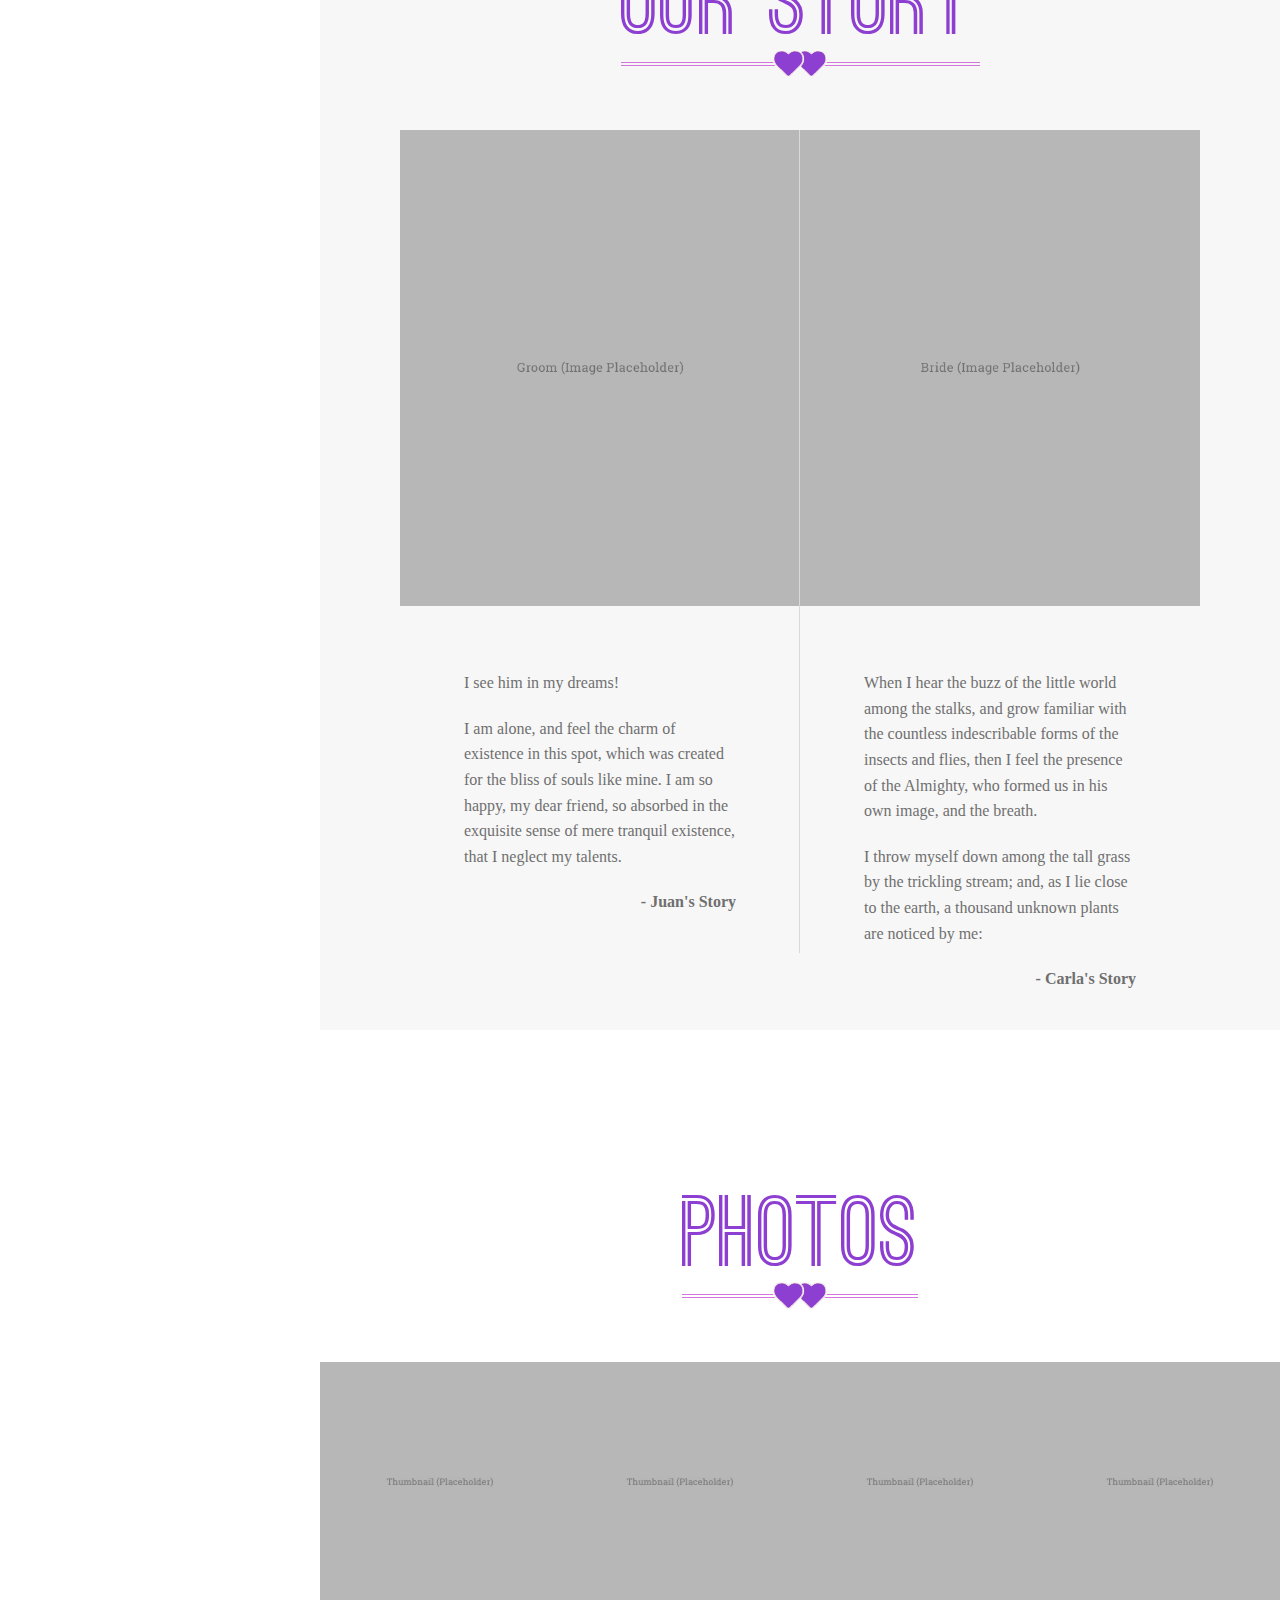
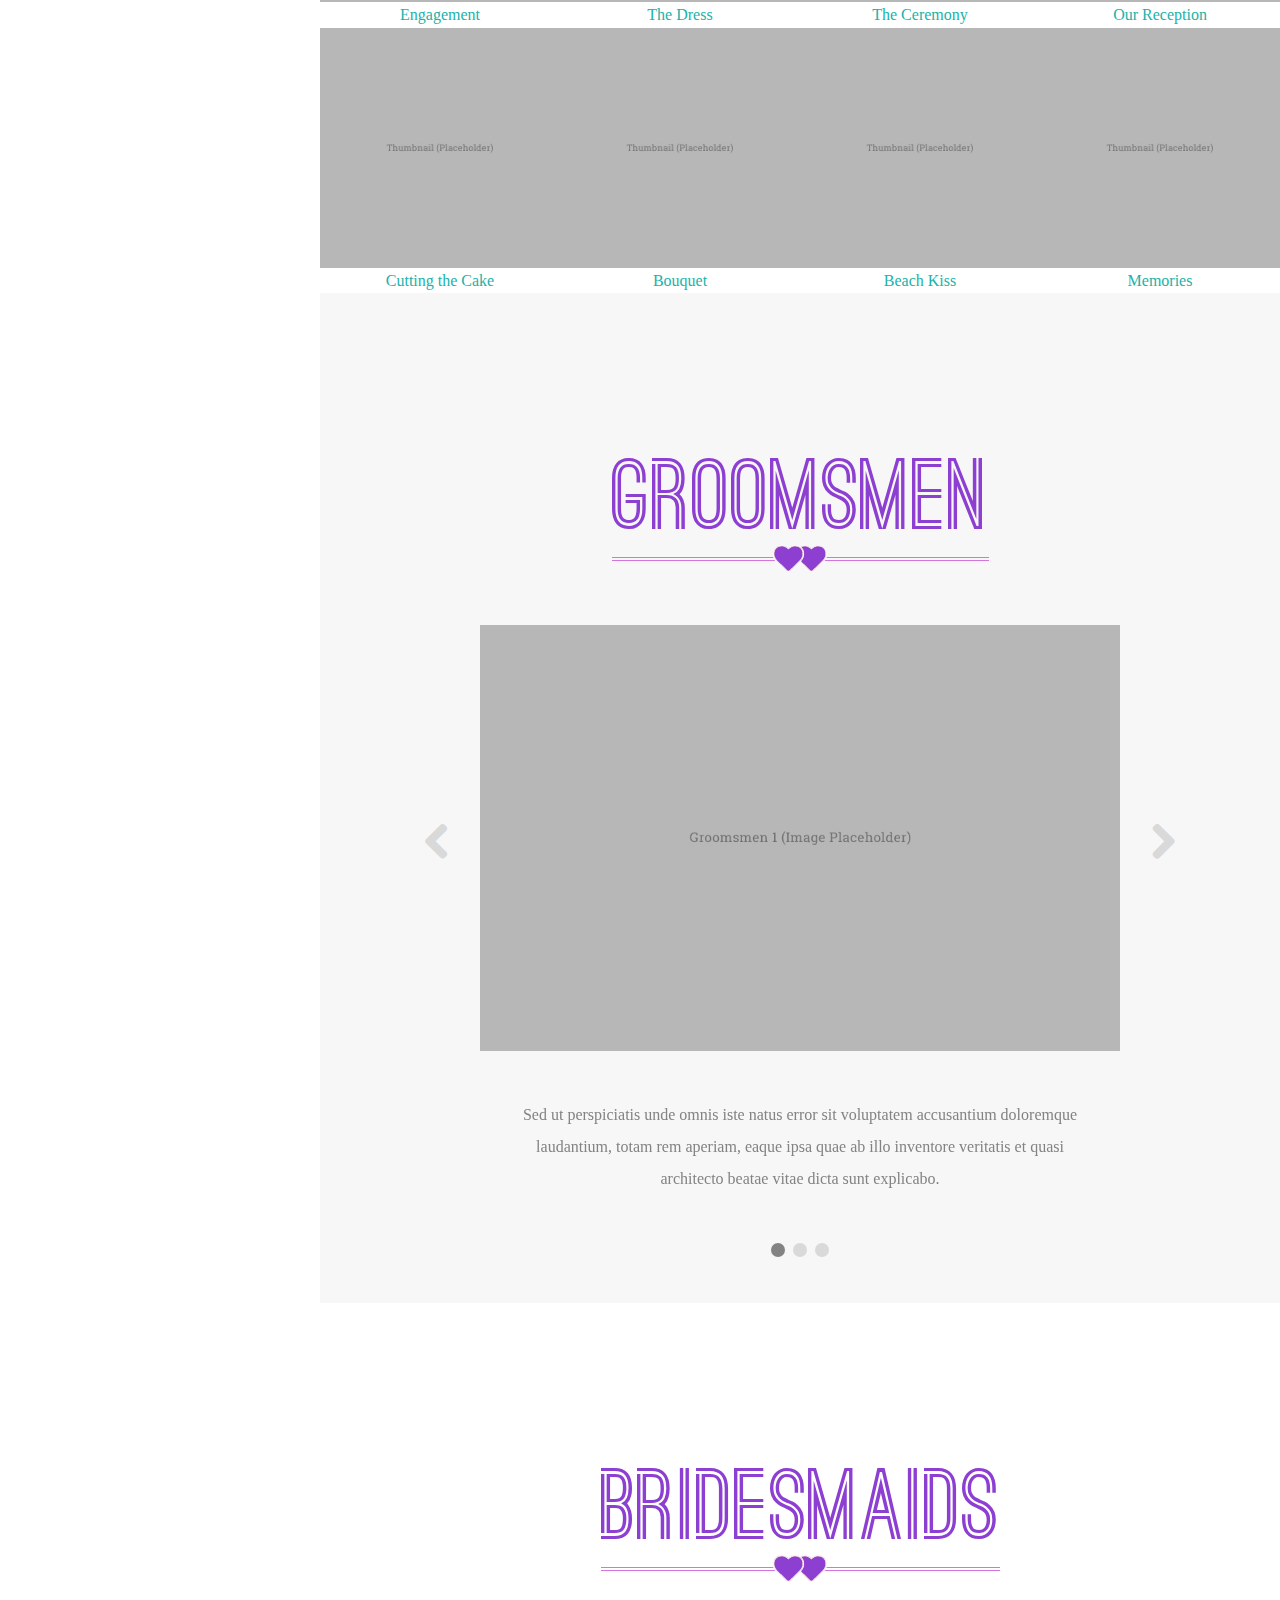
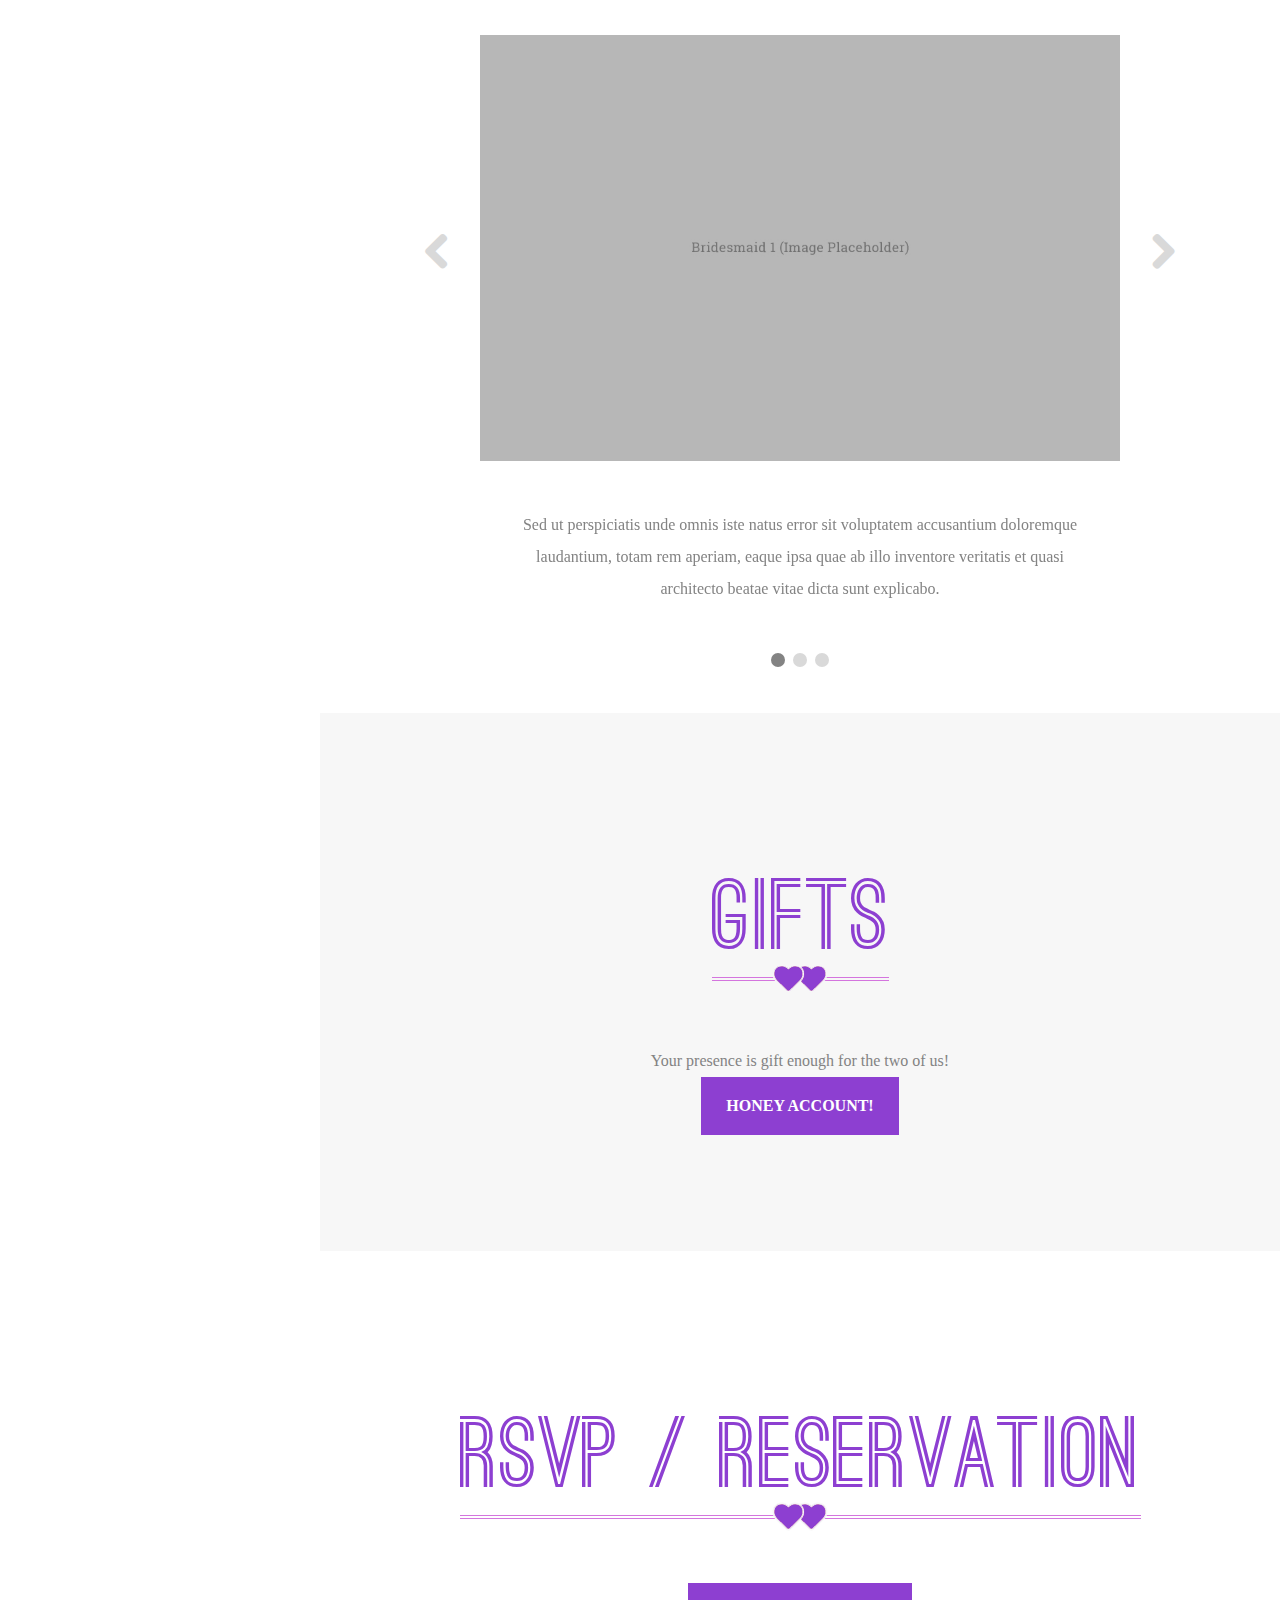
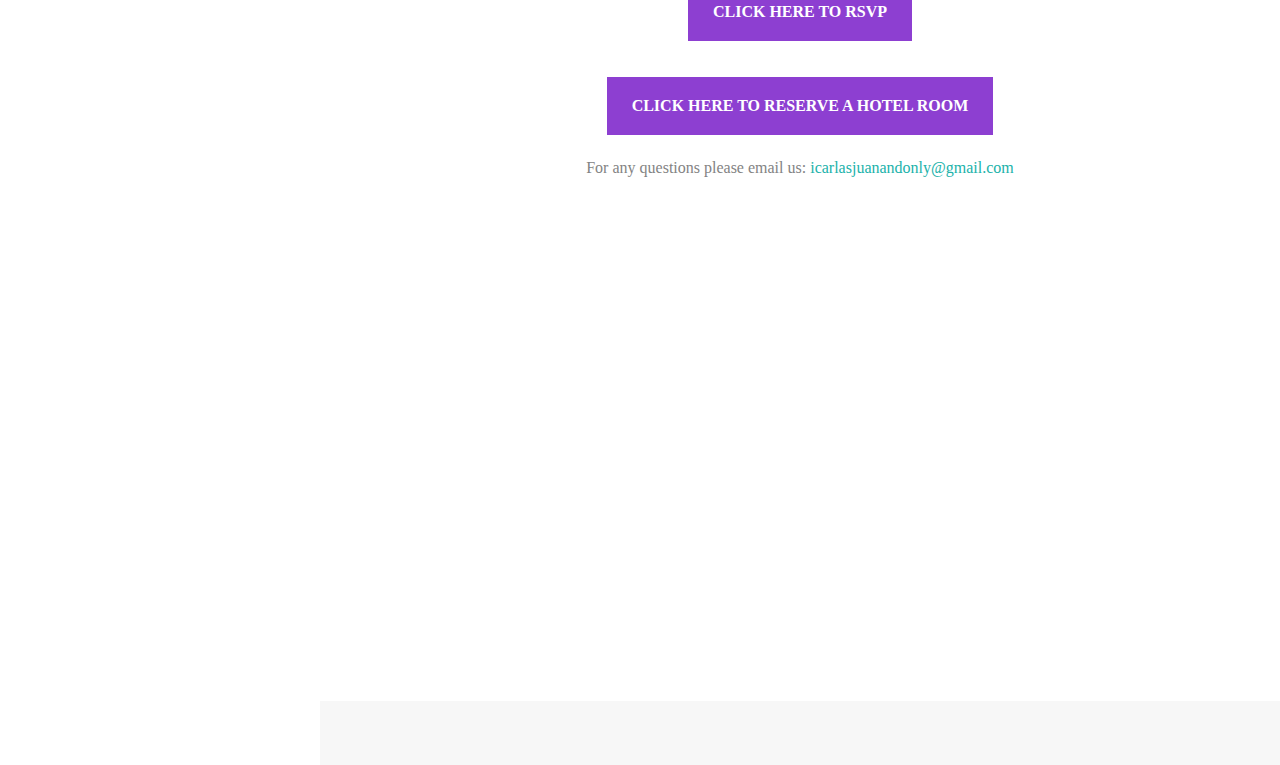
==== commit 5bd82a28: "updated styles" ====
--- a/index.html
+++ b/index.html
@@ -1,419 +1,422 @@
-<!DOCTYPE html>
-<!--[if IE 8]><html class="no-js lt-ie9" lang="en" > <![endif]-->
-<!--[if gt IE 8]><!--> <html class="no-js" lang="en" > <!--<![endif]-->
-
-<head>
-	<meta charset="utf-8" />
-	<meta name="viewport" content="width=device-width, initial-scale=1.0" />
-	<title>Eternity - Responsive Wedding Template</title>
-	<meta name="description" content="Eternity is a responsive landing page built with the brand new, mobile first, Foundation 4 Framework." />  
-	<!--[if lt IE 9]>
-		<link rel="stylesheet" href="css/ie8.css" />
-		<script src="js/vendor/custom.modernizr.js"></script> 
-	<![endif]-->
-	<link rel="stylesheet" href="http://fonts.googleapis.com/css?family=Roboto+Slab:400,700">
-	<link rel="stylesheet" href="http://fonts.googleapis.com/css?family=Playfair+Display:400,400italic">
-	<link rel="stylesheet" href="css/normalize.min.css" />
-	<link rel="stylesheet" href="css/foundation.min.css" />  	
-	<link rel="stylesheet" href="css/flexslider.css" />
-	<link rel="stylesheet" href="css/style.css" />
-	<link rel="stylesheet" href="css/media-queries.css" />  	
-	<!-- Icons Font Are Awesome -->
-	<link rel="stylesheet" href="css/font-awesome.min.css" />
-
-	<!-- Fav and touch icons -->
-	<link rel="apple-touch-icon-precomposed" sizes="144x144" href="img/apple-touch-icon-144-precomposed.png">
-	<link rel="apple-touch-icon-precomposed" sizes="114x114" href="img/apple-touch-icon-114-precomposed.png">
-	<link rel="apple-touch-icon-precomposed" sizes="72x72" href="img/apple-touch-icon-72-precomposed.png">
-	<link rel="apple-touch-icon-precomposed" href="img/apple-touch-icon-57-precomposed.png">
-	<link rel="shortcut icon" href="img/favicon.ico">
-</head>
-<body>
-
-	<!-- START Navigation for mobile devices -->
-	<nav class="top-bar show-for-large-down nav">
-		<ul class="title-area">
-			<li class="name">Navigate to...</li>
-			<li class="toggle-topbar menu-icon"><a href="#"><span></span></a></li>
-		</ul>
-
-		<section class="top-bar-section">
-			<ul>
-				<li><a href="#section-0"><i class="fa fa-arrow-up"></i></a></li>
-				<li><a href="#section-1">Our Story</a></li>
-				<li><a href="#section-2">Photos</a></li>
-				<li><a href="#section-3">Groomsmen</a></li>
-				<li><a href="#section-4">Bridesmaids</a></li>
-				<li><a href="#section-5">Gifts</a></li>
-				<li><a href="#section-6">Rsvp</a></li>			
-			</ul>
-		</section>
-	</nav><!-- END Navigation for mobile devices -->
-
-	<div class="row collapse">
-		<aside class="large-3 columns hide-for-medium-down">	
-			<div class="side-nav-container nav">
-				<div class="shadow"></div>	
-				<h1 class="logo"><a href="#section-0">J + C</a></h1>							
-				<nav class="hide-for-large-down">
-					<ul class="side-nav primary-nav">
-						<li><a href="#section-1">Our Story</a></li>
-						<li><a href="#section-2">Photos</a></li>
-						<li><a href="#section-3">Groomsmen</a></li>
-						<li><a href="#section-4">Bridesmaids</a></li>
-						<li><a href="#section-5">Gifts</a></li>
-						<li><a href="#section-6">Rsvp</a></li>	
-					</ul>
-				</nav>
-				<span class="ribbon"></span>
-			</div><!-- END .nav-container .shadow -->					
-		</aside>
-
-		<div id="main" class="large-9 columns">
-			<div id="section-0">				
-				<header>				
-					<h2 class="section-title">
-						<span>Carla</span> <em>and</em> <span>Juan</span>
-					</h2>
-				</header>
-				<p class="subline">Invite You to Celebrate At their Wedding</p>
-				<img src="img/hero-unit.jpg" alt="Placeholder" class="hero-unit fade-in" />
-				<div class="row divider date-section">
-					<div class="large-6 small-12 columns">
-						<div class="date-container col-1">
-							<span class="day-date">Thursday, September 10</span>
-							<span class="day-year accent">2014</span>
-						</div>
-					</div>
-					<div class="large-6 small-12 columns">
-						<div class="date-container col-2">
-							<span class="day-time">Five O’Clock in the evening</span>
-							<span class="day-location accent">Sheraton Towers</span>
-							<span class="day-address">123 Las Ramblas, Barcelona</span>
-							<span class="day-meta">dinner + dancing to follow</span>
-						</div>
-					</div>
-				</div><!-- END .row -->
-			</div><!-- END #section-0 -->
-			
-			<div class="callout">
-				<a href="#section-6" class="button radius js-scroll">
-					<i class="fa fa-envelope"></i> <span class="btn-label">Click here to RSVP today</span>
-				</a>
-			</div><!-- END .callout -->
-
-			<div id="section-1" class="section-odd row">
-				<div class="section-title-container">				
-					<h2 class="section-title">Our Story</h2>
-					<span class="hearts"></span>
-				</div>
-				<div class="small-12 large-10 large-centered columns">	 						    	    
-					<div class="row">
-						<div class="small-12 large-6 columns section-bride">
-							<img src="img/groom.jpg" alt="Bride"/>
-							<blockquote class="caption-1">
-								<p>
-									A wonderful serenity has taken possession of my entire soul, like these sweet mornings of spring which I enjoy with my whole heart.
-								</p>
-								<p>
-									I am alone, and feel the charm of existence in this spot, which was created for the bliss of souls like mine. I am so happy, my dear friend, so absorbed in the exquisite sense of mere tranquil existence, that I neglect my talents.
-								</p>
-								<strong class="right">- Juan's Story</strong>
-							</blockquote>
-						</div>
-						<div class="small-12 large-6 columns section-groom">
-							<img src="img/bride.jpg" alt="Groom" />
-							<blockquote class="caption-2">
-								<p>
-									When I hear the buzz of the little world among the stalks, and grow familiar with the countless indescribable forms of the insects and flies, then I feel the presence of the Almighty, who formed us in his own image, and the breath.
-								</p>
-								<p>
-									I throw myself down among the tall grass by the trickling stream; and, as I lie close to the earth, a thousand unknown plants are noticed by me: 
-								</p>
-								<strong class="right">- Carla's Story</strong>
-							</blockquote>
-						</div>
-					</div><!-- END .row -->
-				</div><!-- END .small-12  -->		    
-			</div><!-- END #section-1 -->
-
-			<div id="section-2" class="row">	   			
-				<div class="section-title-container">				
-					<h2 class="section-title">Photos</h2>
-					<span class="hearts"></span>
-				</div>
-				<div class="small-12 columns">
-					<ul class="clearing-thumbs" data-clearing>
-						<li>
-							<a href="img/photo-1.jpg">
-								<img src="img/photo-1.jpg" alt="Engagement" />
-								<span class="overlay-label">Engagement</span>
-							</a>
-						</li>
-						<li>
-							<a href="img/photo-2.jpg">
-								<img src="img/photo-2.jpg" alt="The Dress" />
-								<span class="overlay-label">The Dress</span>
-							</a>
-						</li>
-						<li>
-							<a href="img/photo-3.jpg">
-								<img src="img/photo-3.jpg" alt="The Ceremony" />
-								<span class="overlay-label">The Ceremony</span>
-							</a>
-						</li>
-						<li>
-							<a href="img/photo-4-panoramic.jpg">
-								<img src="img/photo-4.jpg" alt="Our Reception" />
-								<span class="overlay-label">Our Reception</span>
-							</a>
-						</li>
-						<li>
-							<a href="img/photo-5.jpg">
-								<img src="img/photo-5.jpg" alt="Cutting the Cake" />
-								<span class="overlay-label">Cutting the Cake</span>
-							</a>
-						</li>
-						<li>
-							<a href="img/photo-6.jpg">
-								<img src="img/photo-6.jpg" alt="Bouquet" />
-								<span class="overlay-label">Bouquet</span>
-							</a>
-						</li>
-						<li>
-							<a href="img/photo-7.jpg">
-								<img src="img/photo-7.jpg" alt="Beach Kiss" />
-								<span class="overlay-label">Beach Kiss</span>
-							</a>
-						</li>
-						<li>
-							<a href="img/photo-8.jpg">
-								<img src="img/photo-8.jpg" alt="Memories" />
-								<span class="overlay-label">Memories</span>
-							</a>
-						</li>
-					</ul>
-				</div>        	
-			</div><!-- END #section-2 -->
-
-			<div id="section-3" class="section-odd">
-				<div class="row">
-					<div class="section-title-container">				
-						<h2 class="section-title">Groomsmen</h2>
-						<span class="hearts"></span>
-					</div>
-					<div class="small-11 small-centered large-8 large-centered columns">			
-						<div class="flexslider">
-							<ul class="slides">
-								<li>
-									<img src="img/groomsmen-1.jpg" alt="Placeholder" />
-									<p class="flex-caption">
-										Sed ut perspiciatis unde omnis iste natus error sit voluptatem accusantium doloremque laudantium, totam rem aperiam, eaque ipsa quae ab illo inventore veritatis et quasi architecto beatae vitae dicta sunt explicabo.
-									</p>
-								</li>
-								<li>
-									<img src="img/groomsmen-2.jpg" alt="Placeholder" />
-									<p class="flex-caption">
-										Sed ut perspiciatis unde omnis iste natus error sit voluptatem accusantium doloremque laudantium, totam rem aperiam, eaque ipsa quae ab illo inventore veritatis et quasi architecto beatae vitae dicta sunt explicabo.
-									</p>
-								</li>
-								<li>
-									<img src="img/groomsmen-3.jpg" alt="Placeholder" />
-									<p class="flex-caption">
-										Sed ut perspiciatis unde omnis iste natus error sit voluptatem accusantium doloremque laudantium, totam rem aperiam, eaque ipsa quae ab illo inventore veritatis et quasi architecto beatae vitae dicta sunt explicabo.
-									</p>
-								</li>
-							</ul>
-						</div><!-- END .flexslider -->
-					</div><!-- END .small-11 -->
-				</div><!-- END .row -->
-			</div><!-- END #section-3 -->
-
-			<div id="section-4">
-				<div class="row">				
-					<div class="section-title-container">				
-						<h2 class="section-title">Bridesmaids</h2>
-						<span class="hearts"></span>
-					</div>
-					<div class="small-11 small-centered large-8 large-centered columns">			
-						<div class="flexslider">
-							<ul class="slides">
-								<li>
-									<img src="img/bridesmaid-1.jpg" alt="Placeholder" />
-									<p class="flex-caption">
-										Sed ut perspiciatis unde omnis iste natus error sit voluptatem accusantium doloremque laudantium, totam rem aperiam, eaque ipsa quae ab illo inventore veritatis et quasi architecto beatae vitae dicta sunt explicabo.
-									</p>
-								</li>
-								<li>
-									<img src="img/bridesmaid-2.jpg" alt="Placeholder" />
-									<p class="flex-caption">
-										Sed ut perspiciatis unde omnis iste natus error sit voluptatem accusantium doloremque laudantium, totam rem aperiam, eaque ipsa quae ab illo inventore veritatis et quasi architecto beatae vitae dicta sunt explicabo.
-									</p>
-								</li>
-								<li>
-									<img src="img/bridesmaid-3.jpg" alt="Placeholder" />
-									<p class="flex-caption">
-										Sed ut perspiciatis unde omnis iste natus error sit voluptatem accusantium doloremque laudantium, totam rem aperiam, eaque ipsa quae ab illo inventore veritatis et quasi architecto beatae vitae dicta sunt explicabo.
-									</p>
-								</li>
-							</ul>
-						</div><!-- END .flexslider -->
-					</div><!-- END .small-11 -->
-				</div><!-- END .row -->					
-			</div><!-- END #section-4 -->
-
-			<div id="section-5" class="section-odd">				
-				<div class="section-title-container">				
-					<h2 class="section-title">Gifts</h2>
-					<span class="hearts"></span>
-				</div>
-				<div class="small-12 large-6 large-centered columns wrapper">				
-					<ul class="small-block-grid-1 large-block-grid-2 block-grid">
-						<li>
-							<a href="#" class="block-logo">
-								<img src="img/logo-1.png" alt="Logo" />
-							</a>
-						</li>
-						<li>
-							<a href="#" class="block-logo">
-								<img src="img/logo-2.png" alt="Logo" />
-							</a>
-						</li>					  
-						<li>
-							<a href="#" class="block-logo">
-								<img src="img/logo-3.png" alt="Logo" />
-							</a>
-						</li>					  
-						<li>
-							<a href="#" class="block-logo">
-								<img src="img/logo-4.png" alt="Logo" />
-							</a>
-						</li>					
-					</ul>
-					<p class="content-block">
-						Sed ut perspiciatis unde omnis iste natus error sit voluptatem accusantium doloremque laudantium, totam rem aperiam, eaque ipsa quae ab illo inventore veritatis et quasi architecto beatae vitae dicta sunt explicabo. Nemo enim ipsam voluptatem quia voluptas sit aspernatur aut odit aut fugit, sed quia consequuntur magni dolores eos qui
-					</p><!-- END .content-block -->
-				</div>
-			</div><!-- END #section-5 -->
-
-			<div id="section-6" class="js-form">			    
-				<div class="section-title-container">				
-					<h2 class="section-title">Rsvp</h2>
-					<span class="hearts"></span>
-				</div>
-				<div class="small-12 large-10 large-centered columns">
-					<form data-abide method="POST" action="#" class="rsvp-form custom" id="js-form">			
-						<fieldset class="rsvp-details">
-							<!-- Displays a global alert if required fields are missing -->
-							<div class="js-display"></div>
-							<legend>
-								Kindly respond by <strong>March 14, 2014</strong>. We look forward to celebrating with you!
-							</legend>
-							<div class="row">
-								<div class="large-6 columns">
-									<label for="firstname">First Name</label>
-									<input type="text" class="input-field" id="firstname" name="firstname" value="" placeholder="Your first name is required" required>
-									<small class="error">First Name is required.</small>
-								</div>
-								<div class="large-6 columns">
-									<label for="lastname">Last Name</label>
-									<input type="text" class="input-field" id="lastname" name="lastname" value="" placeholder="Your last name is required" required>
-									<small class="error">Last Name is required.</small>
-								</div>
-							</div>
-							<div class="row">
-								<div class="large-6 columns">
-									<label for="email">Email</label>
-									<input type="email" class="input-field" id="email" name="email" value="" placeholder="name@yourdomain.com" required>
-									<small class="error">Valid Email is required.</small>
-								</div>
-								<div class="large-6 columns">
-									<label for="phone">Phone</label>
-									<input type="tel" class="input-field" id="phone" name="phone" value="" placeholder="A phone number is optional">
-								</div>
-							</div>							
-						</fieldset>
-						<fieldset class="rsvp-attendance">
-							<legend>Will you be attending?</legend>
-							<div class="large-6 columns">
-								<label for="radio1">
-									<input name="radio" type="radio" id="radio1" style="display:none;" value="Accepts with Pleasure!" required>
-									<span class="custom radio accept"></span>
-									<span class="radio-label">Accepts with Pleasure!</span>
-								</label>
-							</div>
-							<div class="large-6 columns">
-								<label for="radio2">
-									<input name="radio" type="radio" id="radio2" style="display:none;" value="Declines with Regret." required>
-									<span class="custom radio decline"></span>
-									<span class="radio-label">Declines with Regret.</span>
-								</label>
-							</div>
-						</fieldset>
-						<fieldset class="rsvp-meal-choice">
-							<legend>
-								Please select your meal choices
-							</legend>
-							<div class="row">
-							    <div class="large-6 columns">
-							      <label for="main-course">Main</label>
-							      <select id="main-course" name="main-course">
-							        <option selected>None</option>
-							        <option>Chicken</option>
-							        <option>Beef</option>
-							        <option>Vegetarian</option>
-							      </select>
-							    </div>
-							    <div class="large-6 columns">
-							      <label for="dessert">Dessert</label>
-							      <select id="dessert" name="dessert">
-							        <option selected>None</option>
-							        <option>Chocolate Cake</option>
-							        <option>Lemon Cheesecake</option>
-							        <option>Key Lime Pie</option>
-							      </select>
-							    </div>
-						    </div>				
-						</fieldset>		
-						<button type="submit" class="button radius" id="js-submit-btn">
-							<i class="fa fa-envelope"></i> 
-							<span class="btn-label">Send</span>
-						</button>
-					</form>
-					<p>
-						For any questions please email us:
-						<a href="mailto:info@yourdomain.com" title="E-mail Us">
-							info@yourdomain.com
-						</a>
-					</p>
-				</div><!-- END .large-8 -->
-				<div id="map-canvas" style="width:100%; height:500px;"></div>	
-			</div><!-- END .row -->
-			<footer class="section-odd"> 
-				<p class="copyright small-12 large-6 columns">
-					© 2013 <a href="http://demo.themechills.com/eternity">Eternity </a> / Buy it on 
-					<a href="http://themeforest.net/user/nimbleo/portfolio?ref=nimbleo">ThemeForest</a>
-				</p>
-				<p class="credit small-12 large-6 columns">
-					<a href="http://demo.themechills.com/eternity">Eternity</a> powered by 
-					<a href="http://themechills.com/">ThemeChills.com</a></p>
-				</footer><!--END footer-->	
-			</div><!--END main-->
-		</div><!--END .row-->
-
-		<script src="js/vendor/jquery.min.js"></script>
-		<script src="https://maps.googleapis.com/maps/api/js?v=3.exp&sensor=false"></script>
-		<script src="js/foundation.min.js"></script>
-		<script src="js/foundation/foundation.abide.js"></script>
-		<script src="js/vendor/jquery.backstretch.min.js"></script>
-		<script src="js/vendor/jquery.scrollTo-1.4.3-min.js"></script>
-		<script src="js/vendor/jquery.nav.min.js"></script>
-		<script src="js/vendor/jquery.flexslider.js"></script>
-		<script src="js/custom.js"></script>
-
-		<script>
-			$(document).foundation();
-		</script>
-		
-	</body>
+<!DOCTYPE html>
+<!--[if IE 8]><html class="no-js lt-ie9" lang="en" > <![endif]-->
+<!--[if gt IE 8]><!--> <html class="no-js" lang="en" > <!--<![endif]-->
+
+<head>
+	<meta charset="utf-8" />
+	<meta name="viewport" content="width=device-width, initial-scale=1.0" />
+	<title>Juan &amp; Carla Get Married | 2015</title>
+	<meta name="description" content="It's time for the event of the season. One bearded man marries a short lady." />  
+	<!--[if lt IE 9]>
+		<link rel="stylesheet" href="css/ie8.css" />
+		<script src="js/vendor/custom.modernizr.js"></script> 
+	<![endif]-->
+	<link rel="stylesheet" href="http://fonts.googleapis.com/css?family=Roboto+Slab:400,700">
+	<link rel="stylesheet" href="http://fonts.googleapis.com/css?family=Playfair+Display:400,400italic">
+    <link href='http://fonts.googleapis.com/css?family=Dancing+Script:400,700' rel='stylesheet' type='text/css'>
+	<link rel="stylesheet" href="css/normalize.min.css" />
+	<link rel="stylesheet" href="css/foundation.min.css" />  	
+	<link rel="stylesheet" href="css/flexslider.css" />
+	<link rel="stylesheet" href="css/style.css" />
+	<link rel="stylesheet" href="css/media-queries.css" />  	
+	<!-- Icons Font Are Awesome -->
+	<link rel="stylesheet" href="css/font-awesome.min.css" />
+
+	<!-- Fav and touch icons -->
+	<link rel="apple-touch-icon-precomposed" sizes="144x144" href="img/apple-touch-icon-144-precomposed.png">
+	<link rel="apple-touch-icon-precomposed" sizes="114x114" href="img/apple-touch-icon-114-precomposed.png">
+	<link rel="apple-touch-icon-precomposed" sizes="72x72" href="img/apple-touch-icon-72-precomposed.png">
+	<link rel="apple-touch-icon-precomposed" href="img/apple-touch-icon-57-precomposed.png">
+	<link rel="shortcut icon" href="img/favicon.ico">
+</head>
+<body>
+
+	<!-- START Navigation for mobile devices -->
+	<nav class="top-bar show-for-large-down nav">
+		<ul class="title-area">
+			<li class="name">Navigate to...</li>
+			<li class="toggle-topbar menu-icon"><a href="#"><span></span></a></li>
+		</ul>
+
+		<section class="top-bar-section">
+			<ul>
+				<li><a href="#section-0"><i class="fa fa-arrow-up"></i></a></li>
+				<li><a href="#section-1">Our Story</a></li>
+				<li><a href="#section-2">Photos</a></li>
+				<li><a href="#section-3">Groomsmen</a></li>
+				<li><a href="#section-4">Bridesmaids</a></li>
+				<li><a href="#section-5">Gifts</a></li>
+				<li><a href="#section-6">Rsvp</a></li>			
+			</ul>
+		</section>
+	</nav><!-- END Navigation for mobile devices -->
+
+	<div class="row collapse">
+		<aside class="large-3 columns hide-for-medium-down">	
+			<div class="side-nav-container nav">
+				<div class="shadow"></div>	
+				<h1 class="logo"><a href="#section-0">J + C</a></h1>							
+				<nav class="hide-for-large-down">
+					<ul class="side-nav primary-nav">
+						<li><a href="#section-1">Our Story</a></li>
+						<li><a href="#section-2">Photos</a></li>
+						<li><a href="#section-3">Groomsmen</a></li>
+						<li><a href="#section-4">Bridesmaids</a></li>
+						<li><a href="#section-5">Gifts</a></li>
+						<li><a href="#section-6">Rsvp / Reservation </a></li>	
+					</ul>
+				</nav>
+				<span class="ribbon"></span>
+			</div><!-- END .nav-container .shadow -->					
+		</aside>
+
+		<div id="main" class="large-9 columns">
+			<div id="section-0">				
+				<header>				
+					<h2 class="section-title">
+						<span>Carla</span> <em>and</em> <span>Juan</span>
+					</h2>
+				</header>
+				<p class="subline">Invite You to Celebrate At their Wedding</p>
+				<img src="img/hero-unit.jpg" alt="Placeholder" class="hero-unit fade-in" />
+				<div class="row divider date-section">
+					<div class="large-6 small-12 columns">
+						<div class="date-container col-1">
+							<span class="day-date">Thursday, September 10</span>
+							<span class="day-year accent">2014</span>
+						</div>
+					</div>
+					<div class="large-6 small-12 columns">
+						<div class="date-container col-2">
+							<span class="day-time">Five O’Clock in the evening</span>
+							<span class="day-location accent">Sheraton Towers</span>
+							<span class="day-address">123 Las Ramblas, Barcelona</span>
+							<span class="day-meta">dinner + dancing to follow</span>
+						</div>
+					</div>
+				</div><!-- END .row -->
+			</div><!-- END #section-0 -->
+			
+			<div class="callout">
+				<a href="#section-6" class="button radius js-scroll">
+					<i class="fa fa-envelope"></i> <span class="btn-label">Click here to RSVP today</span>
+				</a>
+			</div><!-- END .callout -->
+
+			<div id="section-1" class="section-odd row">
+				<div class="section-title-container">				
+					<h2 class="section-title">Our Story</h2>
+					<span class="hearts"></span>
+				</div>
+				<div class="small-12 large-10 large-centered columns">	 						    	    
+					<div class="row">
+						<div class="small-12 large-6 columns section-bride">
+							<img src="img/groom.jpg" alt="Bride"/>
+							<blockquote class="caption-1">
+								<p>
+                                I see him in my dreams!
+								</p>
+								<p>
+									I am alone, and feel the charm of existence in this spot, which was created for the bliss of souls like mine. I am so happy, my dear friend, so absorbed in the exquisite sense of mere tranquil existence, that I neglect my talents.
+								</p>
+								<strong class="right">- Juan's Story</strong>
+							</blockquote>
+						</div>
+						<div class="small-12 large-6 columns section-groom">
+							<img src="img/bride.jpg" alt="Groom" />
+							<blockquote class="caption-2">
+								<p>
+									When I hear the buzz of the little world among the stalks, and grow familiar with the countless indescribable forms of the insects and flies, then I feel the presence of the Almighty, who formed us in his own image, and the breath.
+								</p>
+								<p>
+									I throw myself down among the tall grass by the trickling stream; and, as I lie close to the earth, a thousand unknown plants are noticed by me: 
+								</p>
+								<strong class="right">- Carla's Story</strong>
+							</blockquote>
+						</div>
+					</div><!-- END .row -->
+				</div><!-- END .small-12  -->		    
+			</div><!-- END #section-1 -->
+
+			<div id="section-2" class="row">	   			
+				<div class="section-title-container">				
+					<h2 class="section-title">Photos</h2>
+					<span class="hearts"></span>
+				</div>
+				<div class="small-12 columns">
+					<ul class="clearing-thumbs" data-clearing>
+						<li>
+							<a href="img/photo-1.jpg">
+								<img src="img/photo-1.jpg" alt="Engagement" />
+								<span class="overlay-label">Engagement</span>
+							</a>
+						</li>
+						<li>
+							<a href="img/photo-2.jpg">
+								<img src="img/photo-2.jpg" alt="The Dress" />
+								<span class="overlay-label">The Dress</span>
+							</a>
+						</li>
+						<li>
+							<a href="img/photo-3.jpg">
+								<img src="img/photo-3.jpg" alt="The Ceremony" />
+								<span class="overlay-label">The Ceremony</span>
+							</a>
+						</li>
+						<li>
+							<a href="img/photo-4-panoramic.jpg">
+								<img src="img/photo-4.jpg" alt="Our Reception" />
+								<span class="overlay-label">Our Reception</span>
+							</a>
+						</li>
+						<li>
+							<a href="img/photo-5.jpg">
+								<img src="img/photo-5.jpg" alt="Cutting the Cake" />
+								<span class="overlay-label">Cutting the Cake</span>
+							</a>
+						</li>
+						<li>
+							<a href="img/photo-6.jpg">
+								<img src="img/photo-6.jpg" alt="Bouquet" />
+								<span class="overlay-label">Bouquet</span>
+							</a>
+						</li>
+						<li>
+							<a href="img/photo-7.jpg">
+								<img src="img/photo-7.jpg" alt="Beach Kiss" />
+								<span class="overlay-label">Beach Kiss</span>
+							</a>
+						</li>
+						<li>
+							<a href="img/photo-8.jpg">
+								<img src="img/photo-8.jpg" alt="Memories" />
+								<span class="overlay-label">Memories</span>
+							</a>
+						</li>
+					</ul>
+				</div>        	
+			</div><!-- END #section-2 -->
+
+			<div id="section-3" class="section-odd">
+				<div class="row">
+					<div class="section-title-container">				
+						<h2 class="section-title">Groomsmen</h2>
+						<span class="hearts"></span>
+					</div>
+					<div class="small-11 small-centered large-8 large-centered columns">			
+						<div class="flexslider">
+							<ul class="slides">
+								<li>
+									<img src="img/groomsmen-1.jpg" alt="Placeholder" />
+									<p class="flex-caption">
+										Sed ut perspiciatis unde omnis iste natus error sit voluptatem accusantium doloremque laudantium, totam rem aperiam, eaque ipsa quae ab illo inventore veritatis et quasi architecto beatae vitae dicta sunt explicabo.
+									</p>
+								</li>
+								<li>
+									<img src="img/groomsmen-2.jpg" alt="Placeholder" />
+									<p class="flex-caption">
+										Sed ut perspiciatis unde omnis iste natus error sit voluptatem accusantium doloremque laudantium, totam rem aperiam, eaque ipsa quae ab illo inventore veritatis et quasi architecto beatae vitae dicta sunt explicabo.
+									</p>
+								</li>
+								<li>
+									<img src="img/groomsmen-3.jpg" alt="Placeholder" />
+									<p class="flex-caption">
+										Sed ut perspiciatis unde omnis iste natus error sit voluptatem accusantium doloremque laudantium, totam rem aperiam, eaque ipsa quae ab illo inventore veritatis et quasi architecto beatae vitae dicta sunt explicabo.
+									</p>
+								</li>
+							</ul>
+						</div><!-- END .flexslider -->
+					</div><!-- END .small-11 -->
+				</div><!-- END .row -->
+			</div><!-- END #section-3 -->
+
+			<div id="section-4">
+				<div class="row">				
+					<div class="section-title-container">				
+						<h2 class="section-title">Bridesmaids</h2>
+						<span class="hearts"></span>
+					</div>
+					<div class="small-11 small-centered large-8 large-centered columns">			
+						<div class="flexslider">
+							<ul class="slides">
+								<li>
+									<img src="img/bridesmaid-1.jpg" alt="Placeholder" />
+									<p class="flex-caption">
+										Sed ut perspiciatis unde omnis iste natus error sit voluptatem accusantium doloremque laudantium, totam rem aperiam, eaque ipsa quae ab illo inventore veritatis et quasi architecto beatae vitae dicta sunt explicabo.
+									</p>
+								</li>
+								<li>
+									<img src="img/bridesmaid-2.jpg" alt="Placeholder" />
+									<p class="flex-caption">
+										Sed ut perspiciatis unde omnis iste natus error sit voluptatem accusantium doloremque laudantium, totam rem aperiam, eaque ipsa quae ab illo inventore veritatis et quasi architecto beatae vitae dicta sunt explicabo.
+									</p>
+								</li>
+								<li>
+									<img src="img/bridesmaid-3.jpg" alt="Placeholder" />
+									<p class="flex-caption">
+										Sed ut perspiciatis unde omnis iste natus error sit voluptatem accusantium doloremque laudantium, totam rem aperiam, eaque ipsa quae ab illo inventore veritatis et quasi architecto beatae vitae dicta sunt explicabo.
+									</p>
+								</li>
+							</ul>
+						</div><!-- END .flexslider -->
+					</div><!-- END .small-11 -->
+				</div><!-- END .row -->					
+			</div><!-- END #section-4 -->
+
+			<div id="section-5" class="section-odd">				
+				<div class="section-title-container">				
+					<h2 class="section-title">Gifts</h2>
+					<span class="hearts"></span>
+				</div>
+				<div class="small-12 large-6 large-centered columns wrapper">	
+                <p class="content-block">
+						Your presence is gift enough for the two of us!<br/>
+                        <a href="PUT LINK HERE" class="button"> Honey account!</a>			
+				</p>
+                    
+					<!--<ul class="small-block-grid-1 large-block-grid-2 block-grid">
+						<li>
+							<a href="#" class="block-logo">
+								<img src="img/logo-1.png" alt="Logo" />
+							</a>
+						</li>
+						<li>
+							<a href="#" class="block-logo">
+								<img src="img/logo-2.png" alt="Logo" />
+							</a>
+						</li>					  
+						<li>
+							<a href="#" class="block-logo">
+								<img src="img/logo-3.png" alt="Logo" />
+							</a>
+						</li>					  
+						<li>
+							<a href="#" class="block-logo">
+								<img src="img/logo-4.png" alt="Logo" />
+							</a>
+						</li>					
+					</ul>-->
+					<!-- END .content-block -->
+				</div>
+			</div><!-- END #section-5 -->
+
+			<div id="section-6" class="js-form">			    
+				<div class="section-title-container">				
+					<h2 class="section-title">Rsvp / Reservation</h2>
+					<span class="hearts"></span>
+				</div>
+				<div class="small-12 large-10 large-centered columns">
+                
+                
+                <a href="PUT THE LINK HERE" class="button">Click here to RSVP</a>
+                <Br/><Br/>
+                <a href="PUT THE LINK HERE" class="button">Click here to Reserve a Hotel Room</a>
+                
+					<!--<form data-abide method="POST" action="#" class="rsvp-form custom" id="js-form">			
+						<fieldset class="rsvp-details">
+							<div class="js-display"></div>
+							<legend>
+								Kindly respond by <strong>March 14, 2014</strong>. We look forward to celebrating with you!
+							</legend>
+							<div class="row">
+								<div class="large-6 columns">
+									<label for="firstname">First Name</label>
+									<input type="text" class="input-field" id="firstname" name="firstname" value="" placeholder="Your first name is required" required>
+									<small class="error">First Name is required.</small>
+								</div>
+								<div class="large-6 columns">
+									<label for="lastname">Last Name</label>
+									<input type="text" class="input-field" id="lastname" name="lastname" value="" placeholder="Your last name is required" required>
+									<small class="error">Last Name is required.</small>
+								</div>
+							</div>
+							<div class="row">
+								<div class="large-6 columns">
+									<label for="email">Email</label>
+									<input type="email" class="input-field" id="email" name="email" value="" placeholder="name@yourdomain.com" required>
+									<small class="error">Valid Email is required.</small>
+								</div>
+								<div class="large-6 columns">
+									<label for="phone">Phone</label>
+									<input type="tel" class="input-field" id="phone" name="phone" value="" placeholder="A phone number is optional">
+								</div>
+							</div>							
+						</fieldset>
+						<fieldset class="rsvp-attendance">
+							<legend>Will you be attending?</legend>
+							<div class="large-6 columns">
+								<label for="radio1">
+									<input name="radio" type="radio" id="radio1" style="display:none;" value="Accepts with Pleasure!" required>
+									<span class="custom radio accept"></span>
+									<span class="radio-label">Accepts with Pleasure!</span>
+								</label>
+							</div>
+							<div class="large-6 columns">
+								<label for="radio2">
+									<input name="radio" type="radio" id="radio2" style="display:none;" value="Declines with Regret." required>
+									<span class="custom radio decline"></span>
+									<span class="radio-label">Declines with Regret.</span>
+								</label>
+							</div>
+						</fieldset>
+						<fieldset class="rsvp-meal-choice">
+							<legend>
+								Please select your meal choices
+							</legend>
+							<div class="row">
+							    <div class="large-6 columns">
+							      <label for="main-course">Main</label>
+							      <select id="main-course" name="main-course">
+							        <option selected>None</option>
+							        <option>Chicken</option>
+							        <option>Beef</option>
+							        <option>Vegetarian</option>
+							      </select>
+							    </div>
+							    <div class="large-6 columns">
+							      <label for="dessert">Dessert</label>
+							      <select id="dessert" name="dessert">
+							        <option selected>None</option>
+							        <option>Chocolate Cake</option>
+							        <option>Lemon Cheesecake</option>
+							        <option>Key Lime Pie</option>
+							      </select>
+							    </div>
+						    </div>				
+						</fieldset>		
+						<button type="submit" class="button radius" id="js-submit-btn">
+							<i class="fa fa-envelope"></i> 
+							<span class="btn-label">Send</span>
+						</button>
+					</form>-->
+					<p>
+						For any questions please email us:
+						<a href="mailto:carlasjuanandonly@gmail.com" title="E-mail Us">
+							icarlasjuanandonly@gmail.com
+						</a>
+					</p>
+				</div><!-- END .large-8 -->
+				<div id="map-canvas" style="width:100%; height:500px;"></div>	
+			</div><!-- END .row -->
+			<footer class="section-odd"> 
+			
+				</footer><!--END footer-->	
+			</div><!--END main-->
+		</div><!--END .row-->
+
+		<script src="js/vendor/jquery.min.js"></script>
+		<script src="https://maps.googleapis.com/maps/api/js?v=3.exp&sensor=false"></script>
+		<script src="js/foundation.min.js"></script>
+		<script src="js/foundation/foundation.abide.js"></script>
+		<script src="js/vendor/jquery.backstretch.min.js"></script>
+		<script src="js/vendor/jquery.scrollTo-1.4.3-min.js"></script>
+		<script src="js/vendor/jquery.nav.min.js"></script>
+		<script src="js/vendor/jquery.flexslider.js"></script>
+		<script src="js/custom.js"></script>
+
+		<script>
+			$(document).foundation();
+		</script>
+		
+	</body>
 </html>--- a/css/style.css
+++ b/css/style.css
@@ -67,7 +67,7 @@
 	transition: all 300ms ease-out;
 }
 a:hover {
-	color:#ec6d65;
+	color:#9E4FE2;
 }
 img {
 	width: 100%;
@@ -82,7 +82,7 @@
 h4,
 h5,
 h6 {	
-	color:#de675f;
+	color:#8D3FD1;
 	font-family: 'ostrich_sansbold','Helvetica Neue', Helvetica, sans-serif;
 	font-weight: normal;
 	line-height: 1.5;
@@ -130,7 +130,7 @@
 	margin: 6em 0 2em;
 }
 .section-title {	
-	border-bottom: 4px double #c9b29b;
+	border-bottom: 4px double #D475DE;
 	display: inline-block;
 	text-align: center;
 	font-size: 4em;
@@ -139,8 +139,10 @@
 	width: 100%;
 }
 .section-title em {
-	color:#987c61;
+	color:#000;
 	font-family: 'Playfair Display', serif;
+	/* font-family: 'Dancing Script', cursive; */
+	
 	font-size: 0.5em;
 }
 .hearts {
@@ -175,7 +177,7 @@
 	font-family: 'Roboto Slab', serif;
 }
 .date-container .accent {
-	color:#755f49;
+	color:#000;
 	font-family: 'ostrich_sansbold','Helvetica Neue', Helvetica, sans-serif;
 	font-weight: normal;
 }
@@ -187,7 +189,7 @@
 	font-size: 12em;
 }
 .date-container, .subline, .side-nav {
-	color: #987c61;
+	color: #000;
 	font-family: 'Roboto Slab', serif;
 	font-weight:bold;	
 	text-transform: uppercase;	
@@ -283,8 +285,7 @@
 	padding:1.43em 0;
 }
 .side-nav {
-	background-color:#ec6d65; /* fallback */
-	background: rgba(236, 109, 101, 0.9); 
+	background-color:#9E4FE2;
 	margin: 0;
 	padding:0;
 }
@@ -293,14 +294,14 @@
 }
 .side-nav li a {
 	color:#fff;
-	border-top: 1px solid #fb918a;
+	border-top: 1px solid #AE5FF2;
 	display: block;
 	padding: 1.25em;
 }
 .side-nav li.active a,
 .side-nav li a:hover {	
 	background-color:#fff;
-	color:#de675f;
+	color:#8D3FD1;
 }
 .side-nav-container {
 	margin: 0 auto;
@@ -315,8 +316,7 @@
 	margin:5em auto;
 }
 .logo a {
-	background-color: #de675f; /* fallback */
-	background-color: rgba( 222, 103, 95, 0.9);
+	background-color:#8D3FD1;
 	color:#fff;
 	display: block;
 	font-size: 2.5em;
@@ -333,7 +333,7 @@
 /* Global Buttons */
 
 button, .button {
-	background-color: #de675f;
+	background-color: #8D3FD1;
 	border-color: transparent;
 	-webkit-box-shadow: none;
 		    box-shadow: none;
@@ -344,7 +344,7 @@
 button:focus, 
 .button:hover, 
 .button:focus {
-	background-color:#ec6d65;
+	background-color:#9E4FE2;
 }
 
 /* High Quality/Definition Images */
@@ -399,7 +399,7 @@
 input[type="url"]:focus, 
 textarea:focus {
 	background-color: #FFF;
-	border:1px solid #de675f;
+	border:1px solid #8D3FD1;
 	-webkit-box-shadow: none;
 	   -moz-box-shadow: none;
 		    box-shadow: none;
@@ -560,9 +560,9 @@
 .carousel img {
 	max-width: 100%;
 	height: auto;
-}
+}date
 .overlay-label {
-	background-color: rgba( 222, 103, 95, 0.7);
+	background-color:rgba(148,75,159,0.7);
 	display: inline;
 	left: 0px;
 	text-transform: uppercase;
